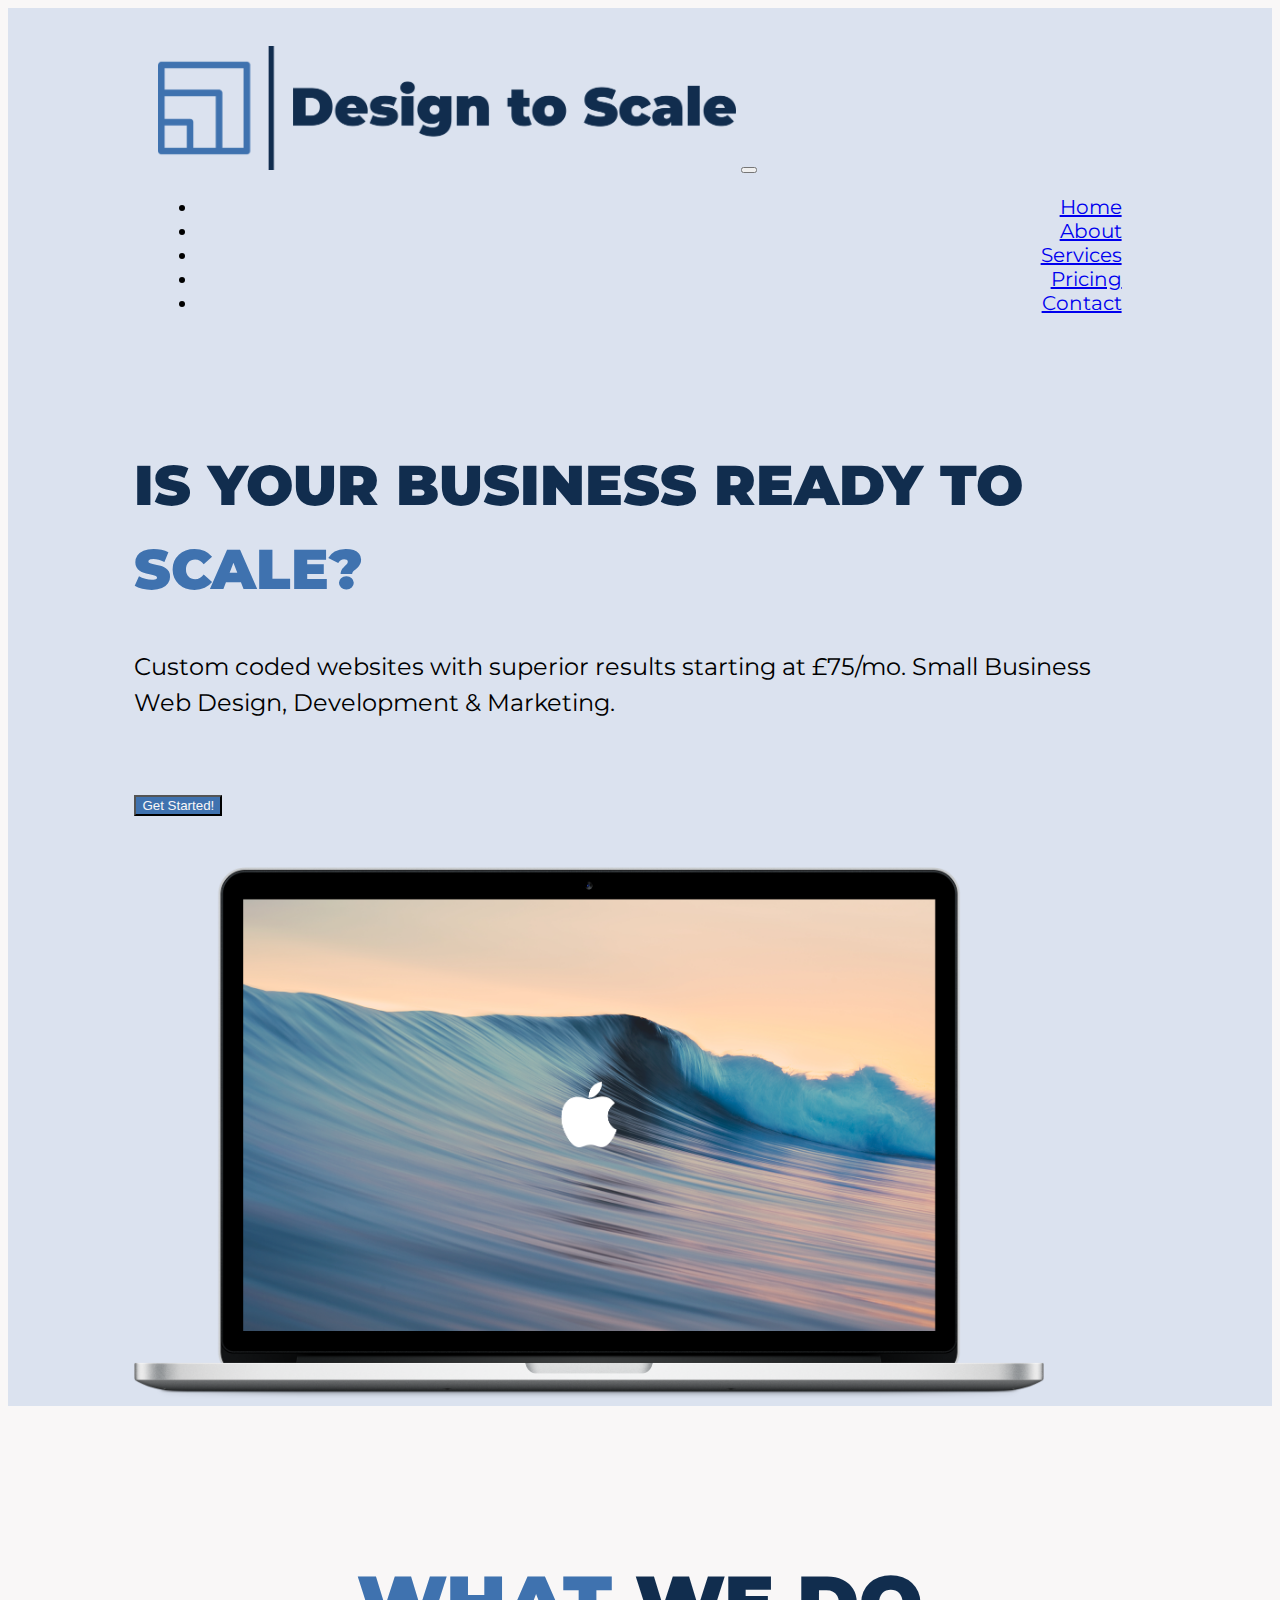
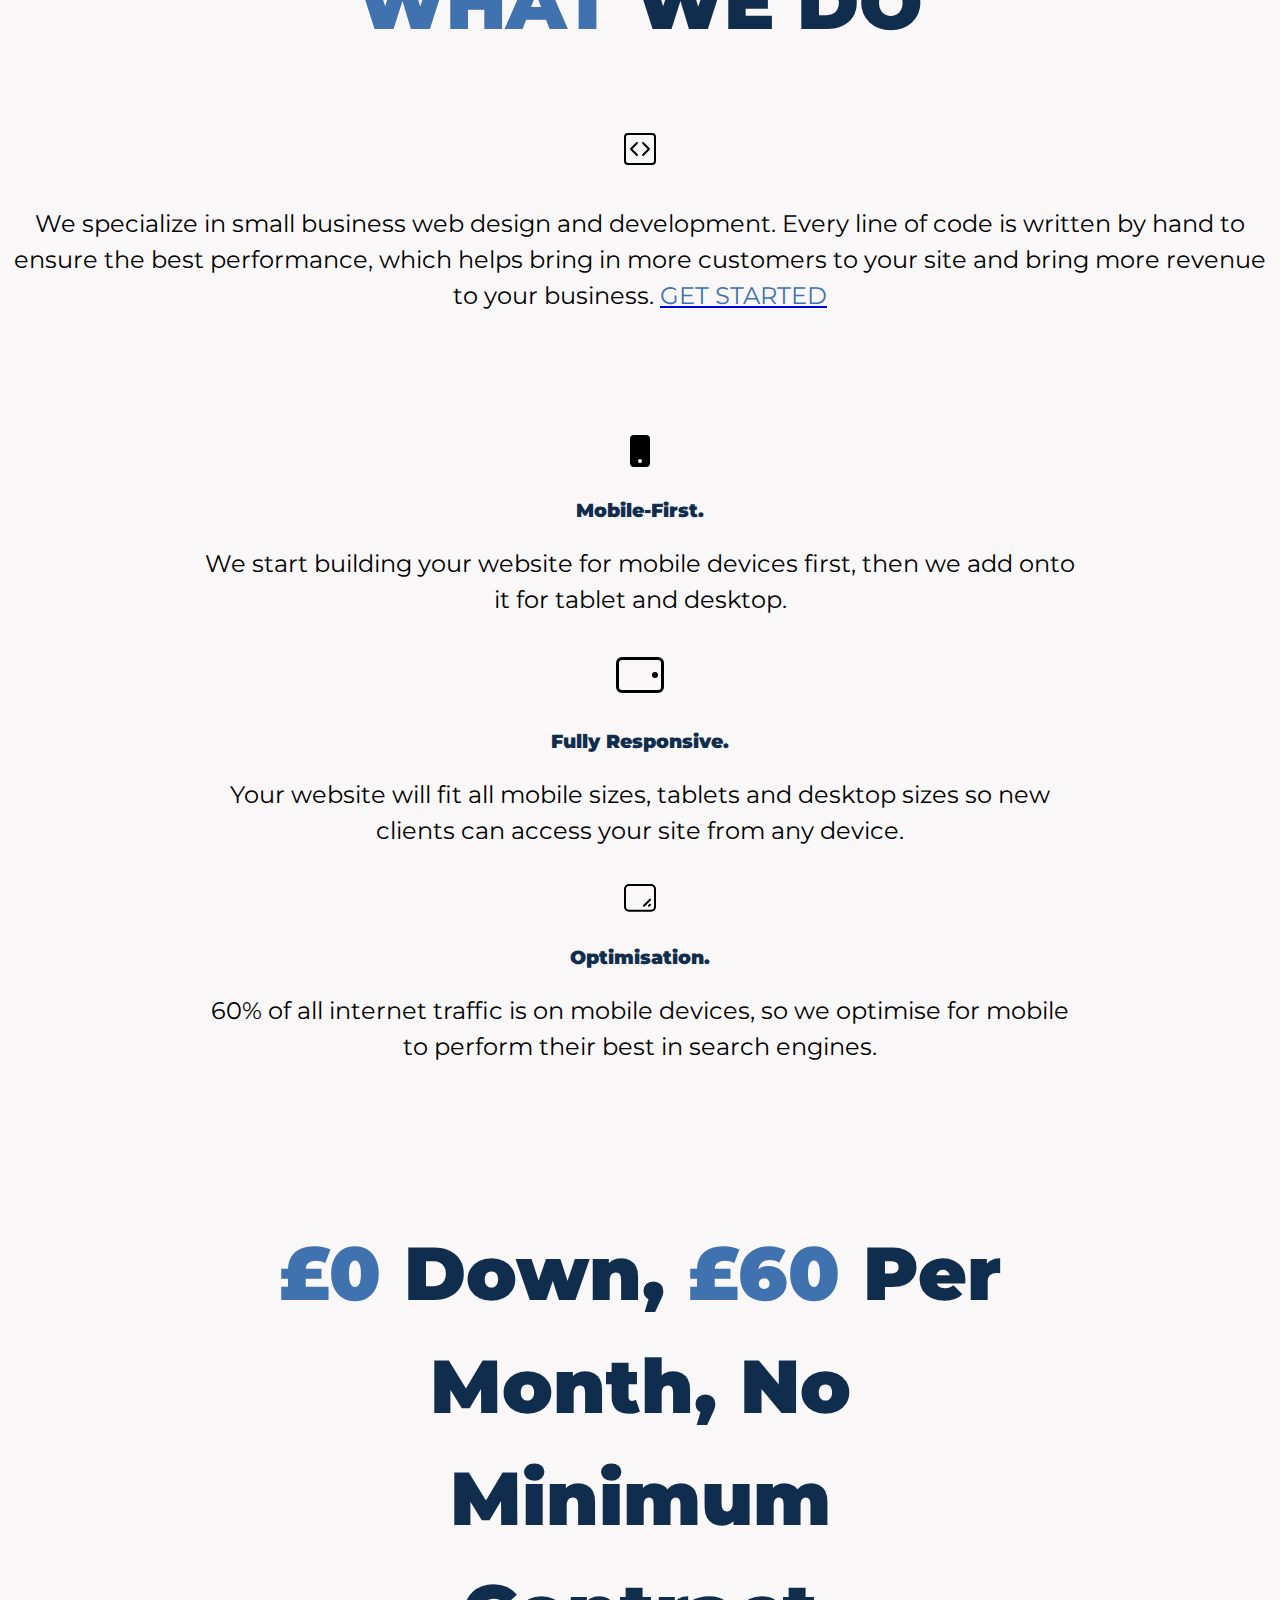
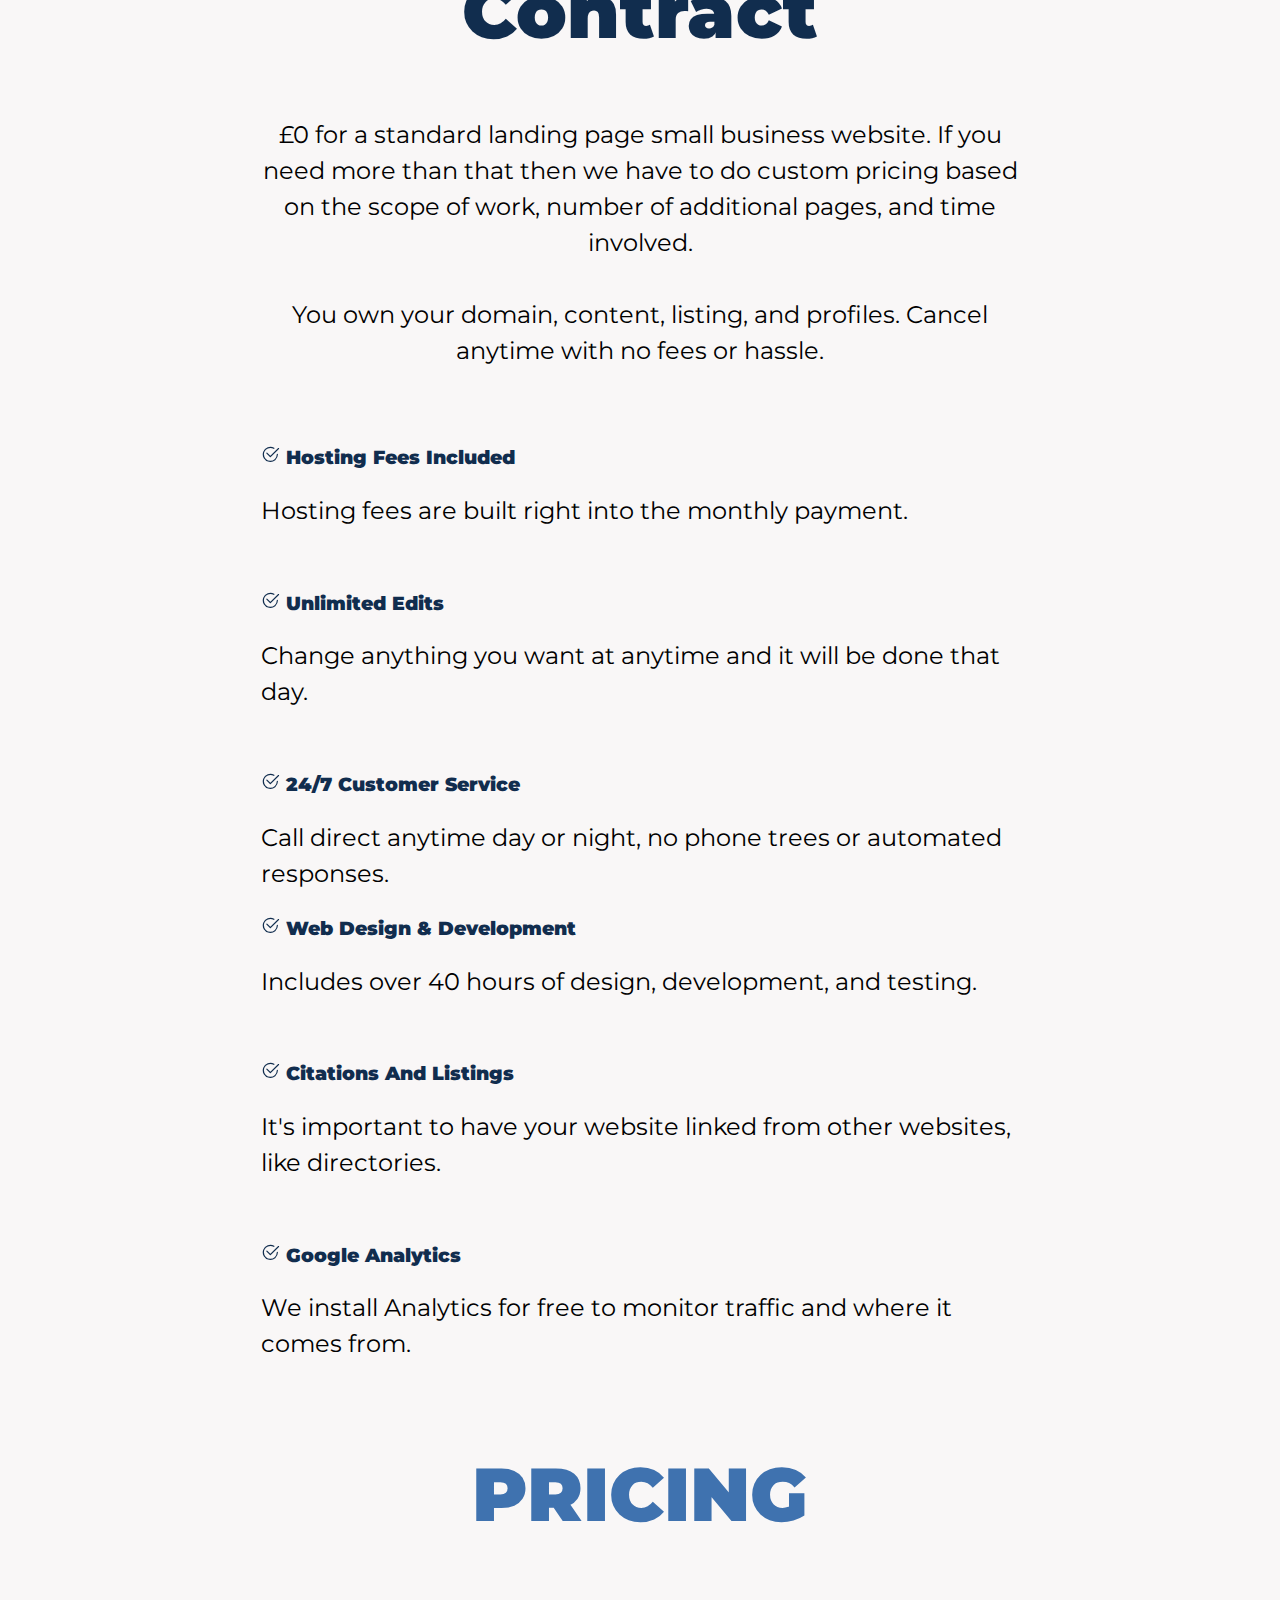
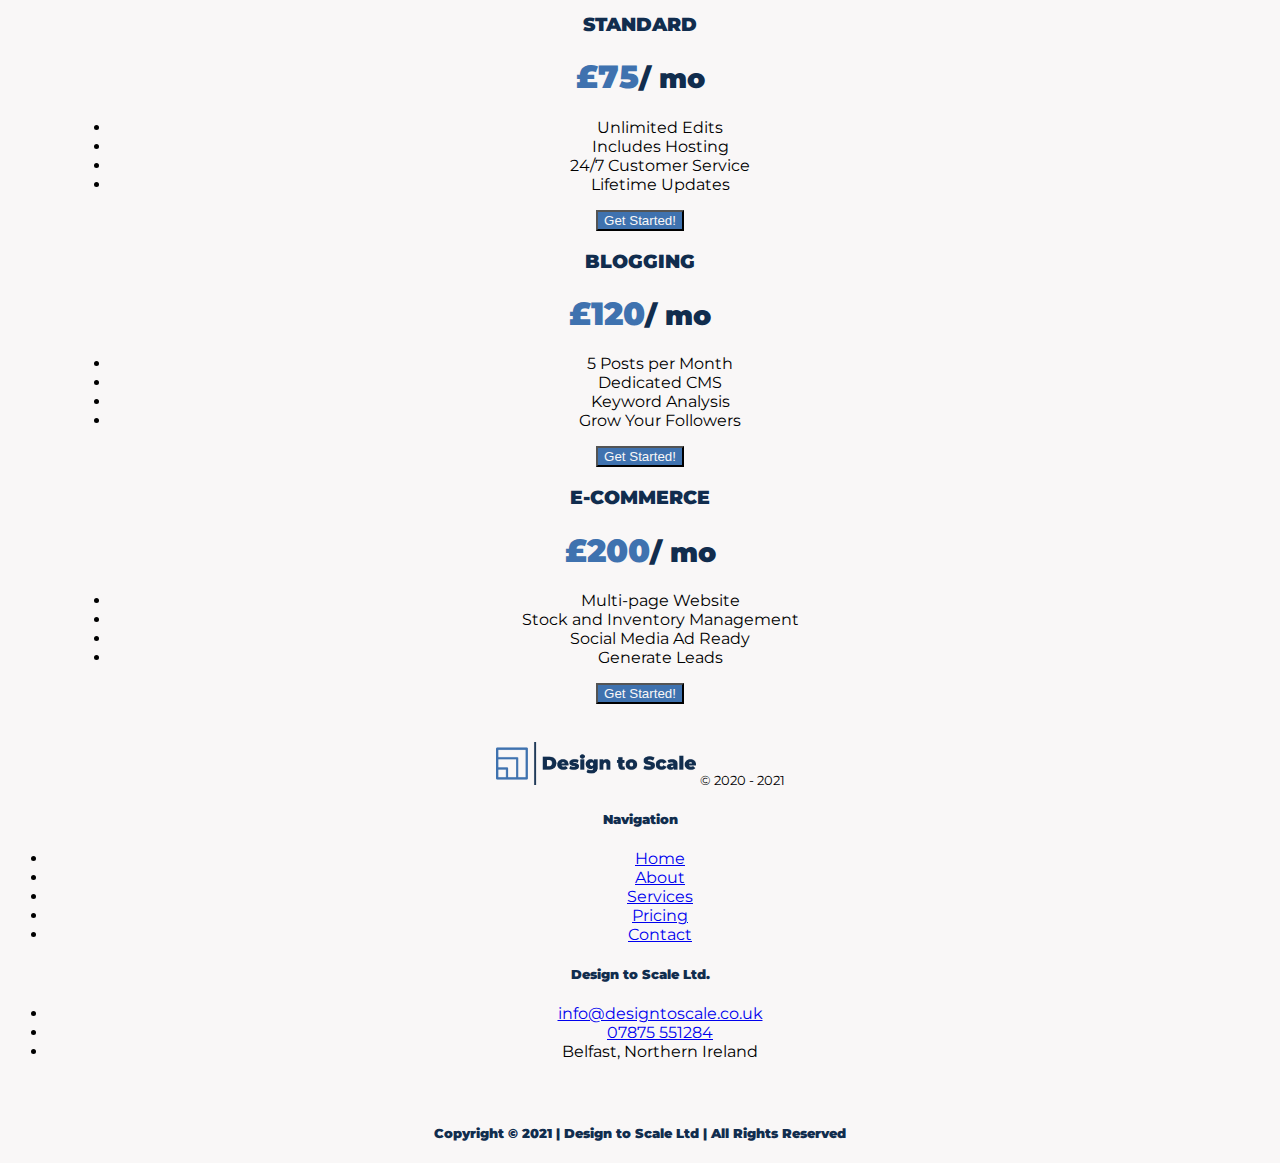
==== index.html @ c29824a9 "fix mobile responsiveness" ====
<!DOCTYPE html>
<html lang="en" dir="ltr">

<head>

  <!-- Favicon -->

  <link rel="icon" href="favicon.ico">

  <!-- Fonts -->

  <link href="https://fonts.googleapis.com/css2?family=Montserrat:wght@400;700;900&family=Ubuntu&display=swap" rel="stylesheet">

  <!-- CSS Styles -->

  <link rel="stylesheet" href="https://cdn.jsdelivr.net/npm/bootstrap@4.5.3/dist/css/bootstrap.min.css" integrity="sha384-TX8t27EcRE3e/ihU7zmQxVncDAy5uIKz4rEkgIXeMed4M0jlfIDPvg6uqKI2xXr2" crossorigin="anonymous">
  <link rel="stylesheet" href="css/styles.css">

  <!-- Font Awesome -->

  <link rel="stylesheet" href="fontawesome/all.css">


  <meta charset="utf-8">
  <title>Small Business Web Design & Development | Design to Scale</title>
</head>

<body>

  <!-- =============== -->
  <!-- Header Section -->
  <!-- =============== -->

  <header>

    <section class="header-section" id="title">



      <div class="container-fluid" id="wave">

        <!-- Nav Bar -->

        <nav class="navbar navbar-light  navbar-expand-lg" aria-label="Navbar">
          <a class="navbar-brand" href="#title"><img src="images/Original-on-Transparent1.png" alt="company logo" class="company-logo" width="50" height="auto" alt="" loading="lazy"></a>

          <button class="navbar-toggler ml-auto" type="button" data-toggle="collapse" data-target="#navbar-collapse" aria-controls="navbar-collapse" aria-expanded="false" aria-label="Toggle navigation">
            <span class="navbar-toggler-icon"></span>
          </button>

          <div class="collapse navbar-collapse" id="navbar-collapse">
            <ul class="navbar-nav ml-auto">
              <li class="nav-item active"><a class="nav-link" href="#title">Home<span class="sr-only">(current)</span></a></li>
              <li class="nav-item"><a class="nav-link" href="about.html">About</a></li>
              <li class="nav-item"><a class="nav-link" href="#what-we-do">Services</a></li>
              <li class="nav-item"><a class="nav-link" href="#pricing">Pricing</a></li>
              <li class="nav-item"><a class="nav-link" href="contact.html">Contact</a></li>
            </ul>
          </div>
        </nav>

  <!-- Title -->

        <div class="row title-heading">
          <div class="col-lg-6">
            <h1 class="big-heading">IS YOUR BUSINESS READY TO <span>SCALE?</span></h1>
            <p class="title-sub-heading">Custom coded websites with superior results starting at £75/mo. Small Business Web Design, Development & Marketing.</p>
            <button type="button" class="btn btn-outline-dark btn-lg title-button" onclick="location.href='contact.html'">Get Started!</button>
          </div>

          <div class="col-lg-6">
            <img class="mockup" src="images/macbook-mockup1.png" alt="mockup">
          </div>

        </div>
      </div>

      <img class="swoosh" id="title-img" src="images/40pc-swoosh.png" alt="swoosh">

    </section>
  </header>

  <!-- =============== -->
  <!-- What We Do -->
  <!-- =============== -->

  <section class="what-we-do" id="what-we-do">


    <div class="container">
      <h2 class="section-heading">
        <span>WHAT </span> WE DO
      </h2>
      <div aria-hidden="true" class="graphic-group">

        <svg width="2em" height="2em" viewBox="0 0 16 16" class="bi bi-code-square wwd-icon" fill="currentColor" xmlns="http://www.w3.org/2000/svg">
          <path fill-rule="evenodd" d="M14 1H2a1 1 0 0 0-1 1v12a1 1 0 0 0 1 1h12a1 1 0 0 0 1-1V2a1 1 0 0 0-1-1zM2 0a2 2 0 0 0-2 2v12a2 2 0 0 0 2 2h12a2 2 0 0 0 2-2V2a2 2 0 0 0-2-2H2z" />
          <path fill-rule="evenodd"
            d="M6.854 4.646a.5.5 0 0 1 0 .708L4.207 8l2.647 2.646a.5.5 0 0 1-.708.708l-3-3a.5.5 0 0 1 0-.708l3-3a.5.5 0 0 1 .708 0zm2.292 0a.5.5 0 0 0 0 .708L11.793 8l-2.647 2.646a.5.5 0 0 0 .708.708l3-3a.5.5 0 0 0 0-.708l-3-3a.5.5 0 0 0-.708 0z" />
        </svg>

      </div>
      <p>We specialize in small business web design and development. Every line of code is written by hand to ensure the best performance, which helps bring in more customers to your site and bring more revenue to your business.
        <a class="text-muted" href="contact.html"><span>GET STARTED</span></a>
      </p>
    </div>


    <div class="container-fluid">

      <div class="row">
        <div class="col-lg-4">
          <svg width="2em" height="2em" viewBox="0 0 16 16" class="bi bi-phone-fill wwd-icon" fill="currentColor" xmlns="http://www.w3.org/2000/svg">
            <path fill-rule="evenodd" d="M3 2a2 2 0 0 1 2-2h6a2 2 0 0 1 2 2v12a2 2 0 0 1-2 2H5a2 2 0 0 1-2-2V2zm6 11a1 1 0 1 1-2 0 1 1 0 0 1 2 0z" />
          </svg>
          <h3 class="feature-title">Mobile-First.</h3>
          <p class="features">We start building your website for mobile devices first, then we add onto it for tablet and desktop.</p>
        </div>
        <div class="col-lg-4">
          <svg width="3em" height="3em" viewBox="0 0 16 16" class="bi bi-tablet-landscape wwd-icon" fill="currentColor" xmlns="http://www.w3.org/2000/svg">
            <path fill-rule="evenodd" d="M1 4v8a1 1 0 0 0 1 1h12a1 1 0 0 0 1-1V4a1 1 0 0 0-1-1H2a1 1 0 0 0-1 1zm-1 8a2 2 0 0 0 2 2h12a2 2 0 0 0 2-2V4a2 2 0 0 0-2-2H2a2 2 0 0 0-2 2v8z" />
            <path fill-rule="evenodd" d="M14 8a1 1 0 1 0-2 0 1 1 0 0 0 2 0z" />
          </svg>
          <h3 class="feature-title">Fully Responsive.</h3>
          <p class="features">Your website will fit all mobile sizes, tablets and desktop sizes so new clients can access your site from any device.</p>
        </div>
        <div class="col-lg-4">
          <svg width="2em" height="2em" viewBox="0 0 16 16" class="bi bi-textarea-resize wwd-icon" fill="currentColor" xmlns="http://www.w3.org/2000/svg">
            <path fill-rule="evenodd"
              d="M0 3.5A2.5 2.5 0 0 1 2.5 1h11A2.5 2.5 0 0 1 16 3.5v8.854a2.5 2.5 0 0 1-2.5 2.5h-11a2.5 2.5 0 0 1-2.5-2.5V3.5zM2.5 2A1.5 1.5 0 0 0 1 3.5v8.854a1.5 1.5 0 0 0 1.5 1.5h11a1.5 1.5 0 0 0 1.5-1.5V3.5A1.5 1.5 0 0 0 13.5 2h-11zm10.854 6.5a.5.5 0 0 1 0 .707l-3 3a.5.5 0 1 1-.708-.707l3-3a.5.5 0 0 1 .708 0zm0 2.5a.5.5 0 0 1 0 .707l-.5.5a.5.5 0 0 1-.708-.707l.5-.5a.5.5 0 0 1 .708 0z" />
          </svg>
          <h3 class="feature-title">Optimisation.</h3>
          <p class="features">60% of all internet traffic is on mobile devices, so we optimise for mobile to perform their best in search engines.</p>
        </div>
      </div>

    </div>
  </section>

  <!-- =============== -->
  <!-- Services -->
  <!-- =============== -->

  <section class="services" id="services">

    <h1 class="section-heading"><span>£0</span> Down, <span>£60</span> Per Month, No Minimum Contract</h1>
    <p class="title-sub-heading">£0 for a standard landing page small business website. If you need more than that then we have to do custom pricing based on the scope of work, number of additional pages, and time involved. <br><br> You own your domain,
      content, listing, and profiles. Cancel anytime with no fees or hassle. </p>


    <div class="row services-table">
      <div class="col-lg-6">
        <div class="list-group">
          <div class="list-item">
            <!--SVG-->
            <div class="list-item-content">
              <h3>
                <svg width="1em" height="1em" viewBox="0 0 16 16" class="bi bi-check2-circle" fill="currentColor" xmlns="http://www.w3.org/2000/svg">
                  <path fill-rule="evenodd" d="M15.354 2.646a.5.5 0 0 1 0 .708l-7 7a.5.5 0 0 1-.708 0l-3-3a.5.5 0 1 1 .708-.708L8 9.293l6.646-6.647a.5.5 0 0 1 .708 0z" />
                  <path fill-rule="evenodd" d="M8 2.5A5.5 5.5 0 1 0 13.5 8a.5.5 0 0 1 1 0 6.5 6.5 0 1 1-3.25-5.63.5.5 0 1 1-.5.865A5.472 5.472 0 0 0 8 2.5z" />
                </svg> Hosting Fees Included
              </h3>
              <p>Hosting fees are built right into the monthly payment.</p>
            </div>
          </div>
          <div class="list-item">
            <br />
            <!--SVG-->
            <div class="list-item-content">
              <h3>
                <svg width="1em" height="1em" viewBox="0 0 16 16" class="bi bi-check2-circle" fill="currentColor" xmlns="http://www.w3.org/2000/svg">
                  <path fill-rule="evenodd" d="M15.354 2.646a.5.5 0 0 1 0 .708l-7 7a.5.5 0 0 1-.708 0l-3-3a.5.5 0 1 1 .708-.708L8 9.293l6.646-6.647a.5.5 0 0 1 .708 0z" />
                  <path fill-rule="evenodd" d="M8 2.5A5.5 5.5 0 1 0 13.5 8a.5.5 0 0 1 1 0 6.5 6.5 0 1 1-3.25-5.63.5.5 0 1 1-.5.865A5.472 5.472 0 0 0 8 2.5z" />
                </svg> Unlimited Edits
              </h3>
              <p>Change anything you want at anytime and it will be done that day.</p>
            </div>
          </div>
          <div class="list-item">
            <br />
            <!--SVG-->
            <div class="list-item-content">
              <h3>
                <svg width="1em" height="1em" viewBox="0 0 16 16" class="bi bi-check2-circle" fill="currentColor" xmlns="http://www.w3.org/2000/svg">
                  <path fill-rule="evenodd" d="M15.354 2.646a.5.5 0 0 1 0 .708l-7 7a.5.5 0 0 1-.708 0l-3-3a.5.5 0 1 1 .708-.708L8 9.293l6.646-6.647a.5.5 0 0 1 .708 0z" />
                  <path fill-rule="evenodd" d="M8 2.5A5.5 5.5 0 1 0 13.5 8a.5.5 0 0 1 1 0 6.5 6.5 0 1 1-3.25-5.63.5.5 0 1 1-.5.865A5.472 5.472 0 0 0 8 2.5z" />
                </svg> 24/7 Customer Service
              </h3>
              <p>Call direct anytime day or night, no phone trees or automated responses.</p>
            </div>
          </div>

        </div>
      </div>

      <div class="col-lg-6">
        <div class="list-group">

          <div class="list-item">
            <!--SVG-->
            <div class="list-item-content">
              <h3>
                <svg width="1em" height="1em" viewBox="0 0 16 16" class="bi bi-check2-circle" fill="currentColor" xmlns="http://www.w3.org/2000/svg">
                  <path fill-rule="evenodd" d="M15.354 2.646a.5.5 0 0 1 0 .708l-7 7a.5.5 0 0 1-.708 0l-3-3a.5.5 0 1 1 .708-.708L8 9.293l6.646-6.647a.5.5 0 0 1 .708 0z" />
                  <path fill-rule="evenodd" d="M8 2.5A5.5 5.5 0 1 0 13.5 8a.5.5 0 0 1 1 0 6.5 6.5 0 1 1-3.25-5.63.5.5 0 1 1-.5.865A5.472 5.472 0 0 0 8 2.5z" />
                </svg> Web Design & Development
              </h3>
              <p>Includes over 40 hours of design, development, and testing.</p>
            </div>
          </div>
          <div class="list-item">
            <br />
            <!--SVG-->
            <div class="list-item-content">
              <h3>
                <svg width="1em" height="1em" viewBox="0 0 16 16" class="bi bi-check2-circle" fill="currentColor" xmlns="http://www.w3.org/2000/svg">
                  <path fill-rule="evenodd" d="M15.354 2.646a.5.5 0 0 1 0 .708l-7 7a.5.5 0 0 1-.708 0l-3-3a.5.5 0 1 1 .708-.708L8 9.293l6.646-6.647a.5.5 0 0 1 .708 0z" />
                  <path fill-rule="evenodd" d="M8 2.5A5.5 5.5 0 1 0 13.5 8a.5.5 0 0 1 1 0 6.5 6.5 0 1 1-3.25-5.63.5.5 0 1 1-.5.865A5.472 5.472 0 0 0 8 2.5z" />
                </svg> Citations And Listings
              </h3>
              <p>It's important to have your website linked from other websites, like directories.</p>
            </div>
          </div>
          <div class="list-item">
            <br />
            <!--SVG-->
            <div class="list-item-content">
              <h3>
                <svg width="1em" height="1em" viewBox="0 0 16 16" class="bi bi-check2-circle" fill="currentColor" xmlns="http://www.w3.org/2000/svg">
                  <path fill-rule="evenodd" d="M15.354 2.646a.5.5 0 0 1 0 .708l-7 7a.5.5 0 0 1-.708 0l-3-3a.5.5 0 1 1 .708-.708L8 9.293l6.646-6.647a.5.5 0 0 1 .708 0z" />
                  <path fill-rule="evenodd" d="M8 2.5A5.5 5.5 0 1 0 13.5 8a.5.5 0 0 1 1 0 6.5 6.5 0 1 1-3.25-5.63.5.5 0 1 1-.5.865A5.472 5.472 0 0 0 8 2.5z" />
                </svg> Google Analytics
              </h3>
              <p>We install Analytics for free to monitor traffic and where it comes from.</p>
            </div>
          </div>
        </div>
      </div>

    </div>
  </section>

  <!-- =============== -->
  <!-- Pricing -->
  <!-- =============== -->

  <section class="pricing" id="pricing">


    <div class="pricing-header px-3 py-3 pt-md-5 pb-md-4 mx-auto text-center">
      <h2 class="section-heading"><span>PRICING</span></h2>
    </div>

    <div class="row">
      <div class="pricing-column col-lg-4 col-md-6">
        <div class="card">
          <div class="card-header">
            <h3>STANDARD</h3>
          </div>
          <div class="card-body">
            <h1 class="card-title pricing-card-title"><span>£75</span><small class="text-muted">/ mo</small></h1>
            <ul class="list-unstyled mt-3 mb-4">
              <li>Unlimited Edits</li>
              <li>Includes Hosting</li>
              <li>24/7 Customer Service</li>
              <li>Lifetime Updates</li>
            </ul>
            <button type="button" class="btn btn-lg btn-block btn-outline-dark" onclick="location.href='contact.html'">Get Started!</button>
          </div>
        </div>
      </div>


      <div class="pricing-column col-lg-4 col-md-6">
        <div class="card">
          <div class="card-header">
            <h3>BLOGGING</h3>
          </div>
          <div class="card-body">
            <h1 class="card-title pricing-card-title"><span>£120</span><small class="text-muted">/ mo</small></h1>
            <ul class="list-unstyled mt-3 mb-4">
              <li>5 Posts per Month</li>
              <li>Dedicated CMS</li>
              <li>Keyword Analysis</li>
              <li>Grow Your Followers</li>
            </ul>
            <button type="button" class="btn btn-lg btn-block btn-outline-dark" onclick="location.href='contact.html'">Get Started!</button>
          </div>
        </div>
      </div>

      <div class="pricing-column col-lg-4">
        <div class="card">
          <div class="card-header">
            <h3>E-COMMERCE</h3>
          </div>
          <div class="card-body">
            <h1 class="card-title pricing-card-title"><span>£200</span><small class="text-muted">/ mo</small></h1>
            <ul class="list-unstyled mt-3 mb-4">
              <li>Multi-page Website</li>
              <li>Stock and Inventory Management</li>
              <li>Social Media Ad Ready</li>
              <li>Generate Leads</li>
            </ul>
            <button type="button" class="btn btn-lg btn-block btn-outline-dark" onclick="location.href='contact.html'">Get Started!</button>
          </div>
        </div>
      </div>
    </div>

  </section>

  <!-- =============== -->
  <!-- Footer -->
  <!-- =============== -->

  <div class="container" id="footer">

    <footer class="pt-4 my-md-5 pt-md-5 border-top" id="footertext">
      <div class="row footer-section justify-content-between">

        <div class="col-lg-3">
          <img class="mb-2" src="images/Original-on-Transparent1.png" href="#title" alt="" width="200" height="auto">
          <small class="d-block mb-3 text-muted">&copy; 2020 - 2021</small>
        </div>
        <div class="col-lg-3">
          <h5>Navigation</h5>
          <ul class="list-unstyled text-small">
            <li><a class="text-muted" href="index.html#title">Home</a></li>
            <li><a class="text-muted" href="about.html">About</a></li>
            <li><a class="text-muted" href="index.html#services">Services</a></li>
            <li><a class="text-muted" href="index.html#pricing">Pricing</a></li>
            <li><a class="text-muted" href="contact.html">Contact</a></li>
          </ul>
        </div>
        <div class="col-lg-3">
          <h5>Design to Scale Ltd.</h5>
          <ul class="list-unstyled text-small">
            <li><a class="text-muted" href="mailto:info@designtoscale.co.uk">info@designtoscale.co.uk</a></li>
            <li><a class="text-muted" href="tel:+447875551284">07875 551284</a></li>
              <li class="text-muted">Belfast, Northern Ireland </li>
          </ul>
        </div>
      </div>

      <div class="branding">
        <h5>Copyright &copy; 2021 | Design to Scale Ltd | All Rights Reserved</h5>
      </div>

    </footer>

  </div>

  <script src="https://code.jquery.com/jquery-3.5.1.slim.min.js" integrity="sha384-DfXdz2htPH0lsSSs5nCTpuj/zy4C+OGpamoFVy38MVBnE+IbbVYUew+OrCXaRkfj" crossorigin="anonymous"></script>
<script src="https://cdn.jsdelivr.net/npm/bootstrap@4.5.3/dist/js/bootstrap.bundle.min.js" integrity="sha384-ho+j7jyWK8fNQe+A12Hb8AhRq26LrZ/JpcUGGOn+Y7RsweNrtN/tE3MoK7ZeZDyx" crossorigin="anonymous"></script>


</body>

</html>
---- css/styles.css ----
.company-logo {
  width: 60%;
}

#title .container-fluid {
  padding: 3% 10% 0%;
  text-align: left;
  z-index: 1;
}

#title {
  background-color: #DBE2EF;
}


.title-heading {
  padding: 7% 0% 0%;
  position: absolute;
  z-index: 1;
}

.nav-item{
   text-align: right;
}

.navbar-brand {
  font-family: 'Montserrat', sans-serif;
  font-weight: 900;
  font-size: 20px;
  max-width: 600px;
}

.navbar {
  padding-left: 1.5rem;
  padding-right: 1.5rem;
  font-size: 20px;

}


#footertext {
  text-align: center;
  padding: 3% 0% 0%;
}

#what-we-do {
  position: relative;
  padding-top: 100px;
}

#pricing {
  padding: 0 5% 0;
}


span {
  color: #3f72af;
}

.swoosh {
  width: 100%;
  position: relative;
  z-index: 0;
  top: 100px;
}

h1, h2, h3, h4, h5, h6 {
  font-family: 'Montserrat', sans-serif;
  font-weight: 900;
  color: #112d4e;
  z-index: 1;
}

p {
  font-size: 1.5rem;
  line-height: 1.5;
}


body {
background-color: #F9F7F7;
  font-family: 'Montserrat', sans-serif;
  text-align: center;

}


.services-table {
  margin: 10% 0% 10%;
  text-align: left;
}

.services {
  margin: 0% 20% 0%;
}

/* Containers */

.container-fluid {
  padding: 7% 15%;
}

/* Headings */

.big-heading {
  font-family: 'Montserrat', sans-serif;
  font-size: 3.5rem;
  line-height: 1.5;
  padding-right: 5%;
}



.section-heading {
  font-size: 75px;
  line-height: 1.5;
  margin-top: 40px;
}

.mockup {
  width: 90%;
  position: relative;
  right: 0%;
}

.btn-outline-dark {
  background-color: #3f72af;
  color: #f9f7f7;
}

.btn-outline-dark:hover {
    background-color: #112D4E !important;
}

.wwd-icon {
  margin: 1%;
}

.title-button {
  margin: 5% 3% 5% 0;
  color: #f9f7f7;
}

.branding {
  text-align: center;
  width: 100%;
  padding-top: 2%;
}



@media (max-width: 1028px) {

  p {
    font-size: 40px;
  }

  h3 {
    font-size: 40px;
  }

  #title .container-fluid {
    text-align: left;
  }

  .title-heading {
    text-align: center;
  }

  .mockup {
    position: static;
    transform: rotate(0);
  }

  .company-logo {
    width: 80%;
  }

  #what-we-do {
    position: relative;
  }

  .title-heading {
    position: relative;

  }

  #title-img {
    display: none;
  }

  #footer {
    text-align: center;
    font-size: 30px;
  }

}

@media (max-width: 1350px) {

  #title .container-fluid {
    text-align: left;
  }

  .mockup {
    position: relative;
    transform: rotate(0);
  }

  .company-logo {
    width: 60%;
  }

  #what-we-do {
    position: relative;
  }

  .title-heading {
    position: relative;
  }

  #title-img {
    display: none;
  }



}
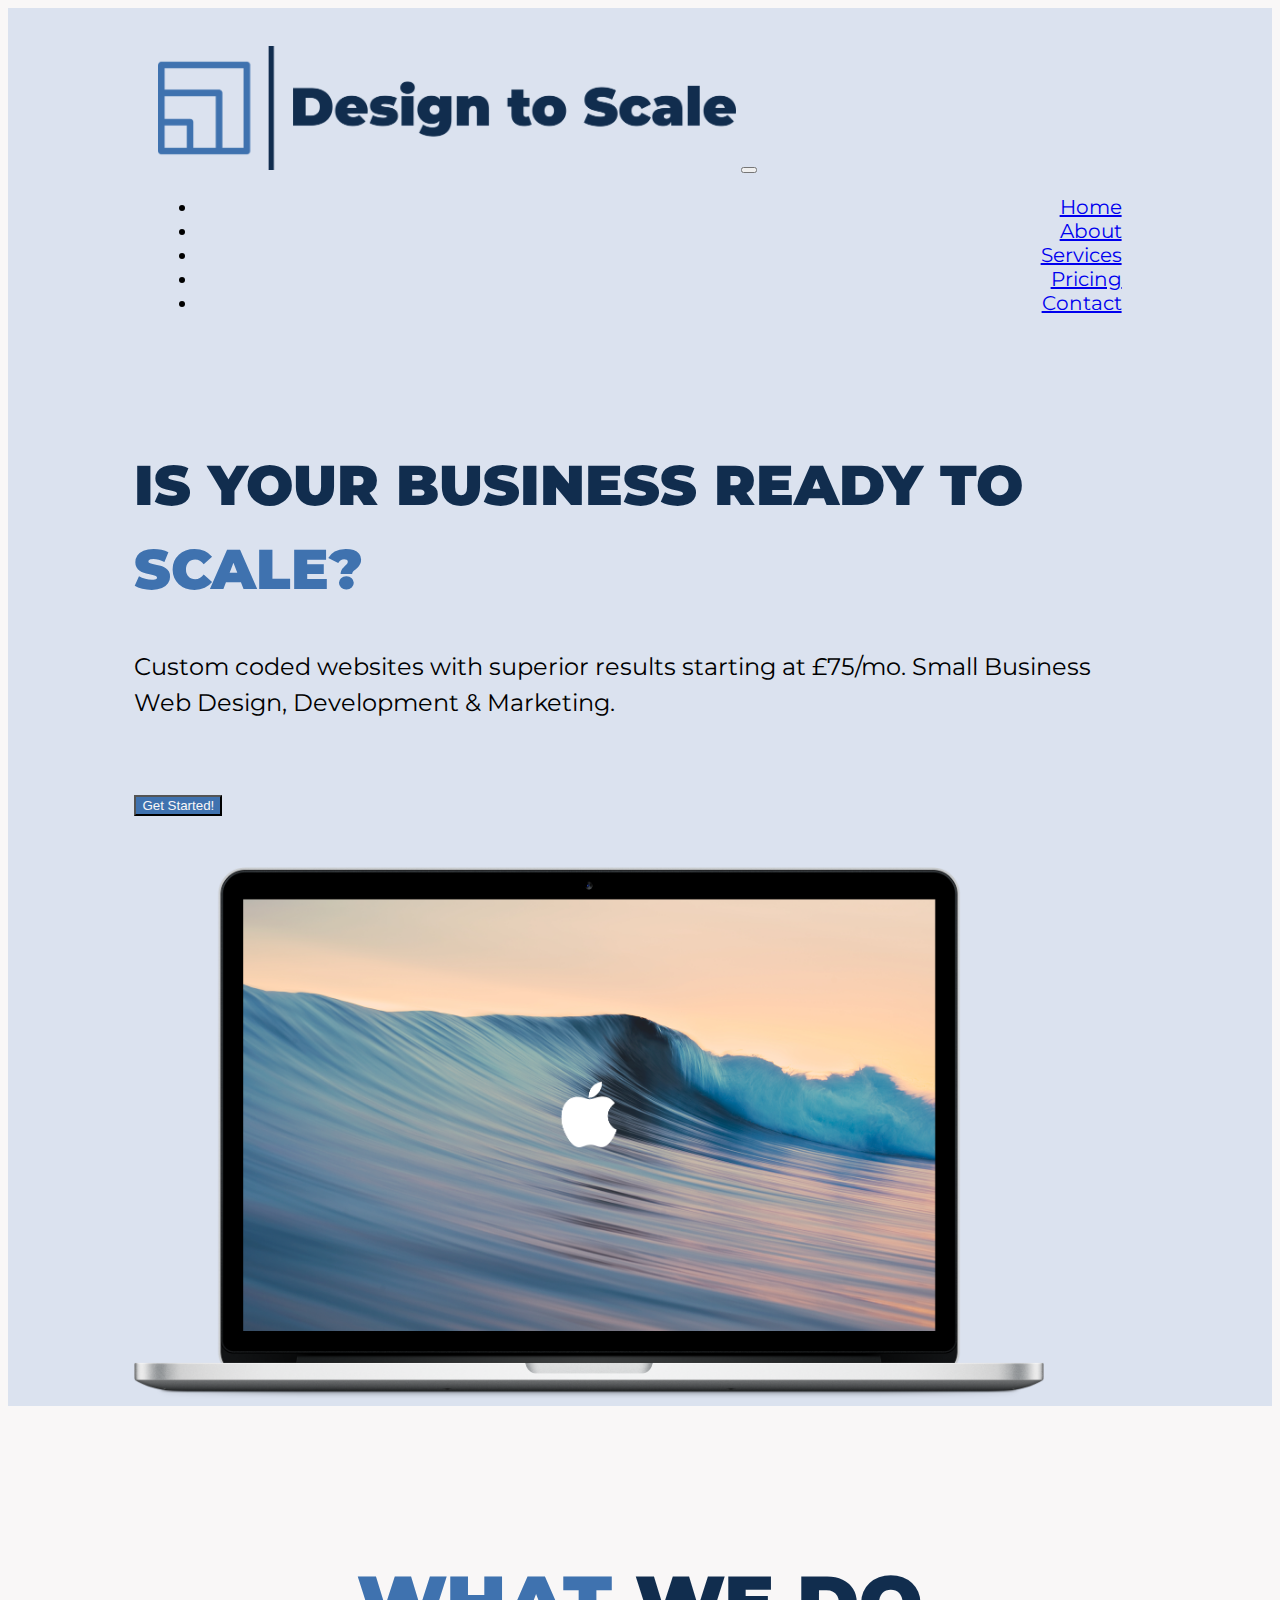
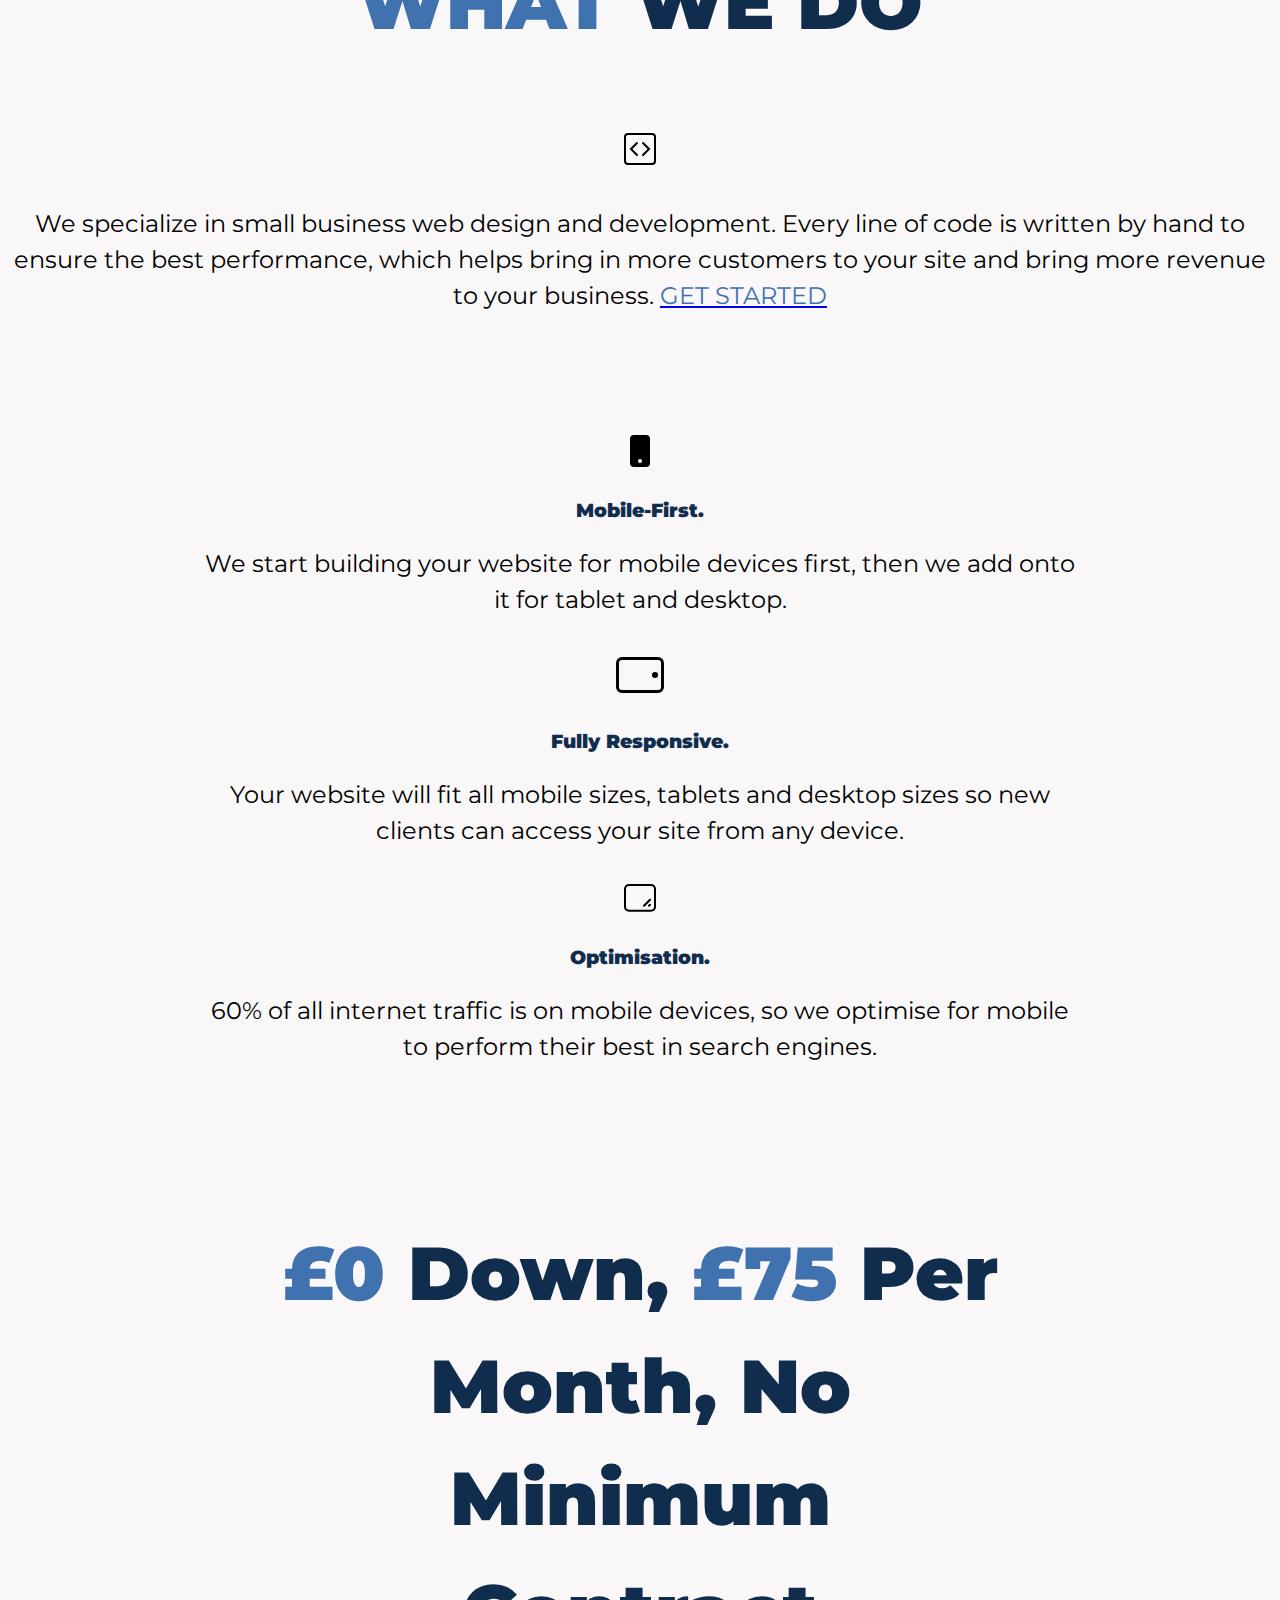
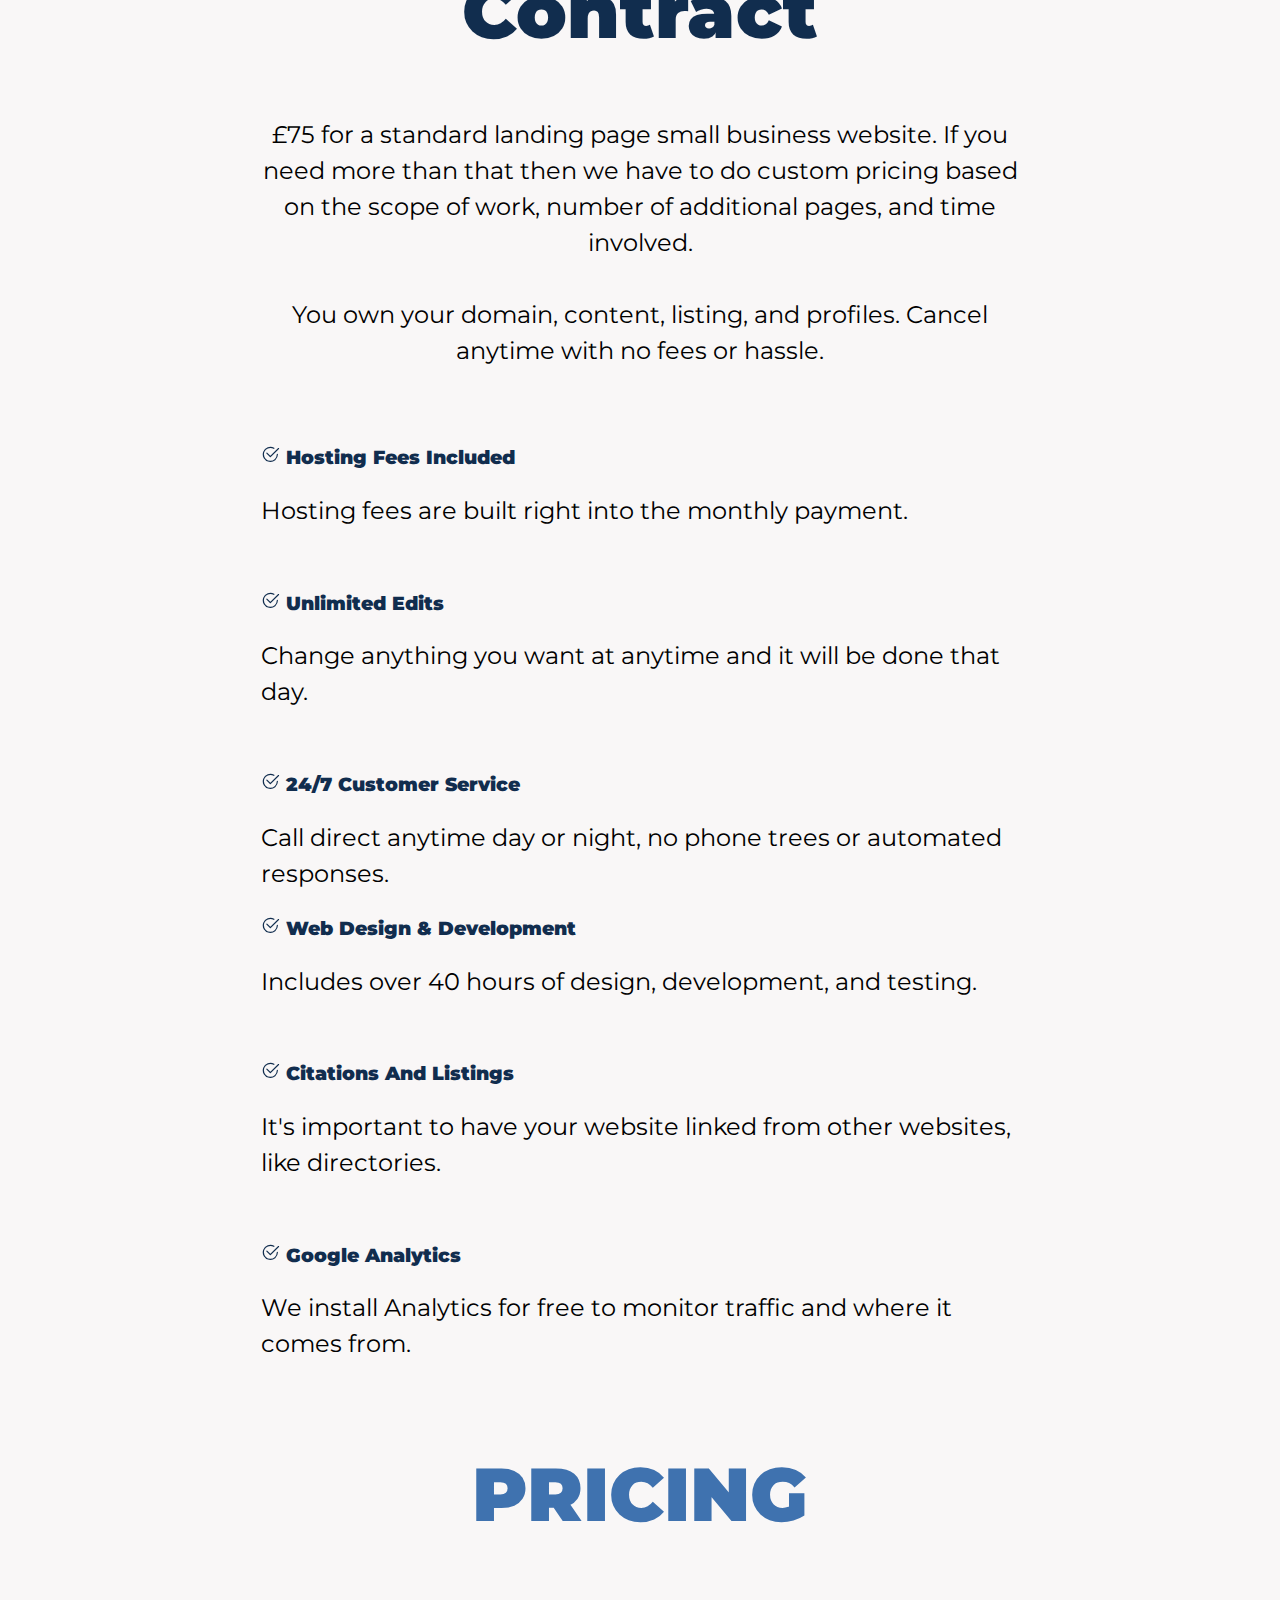
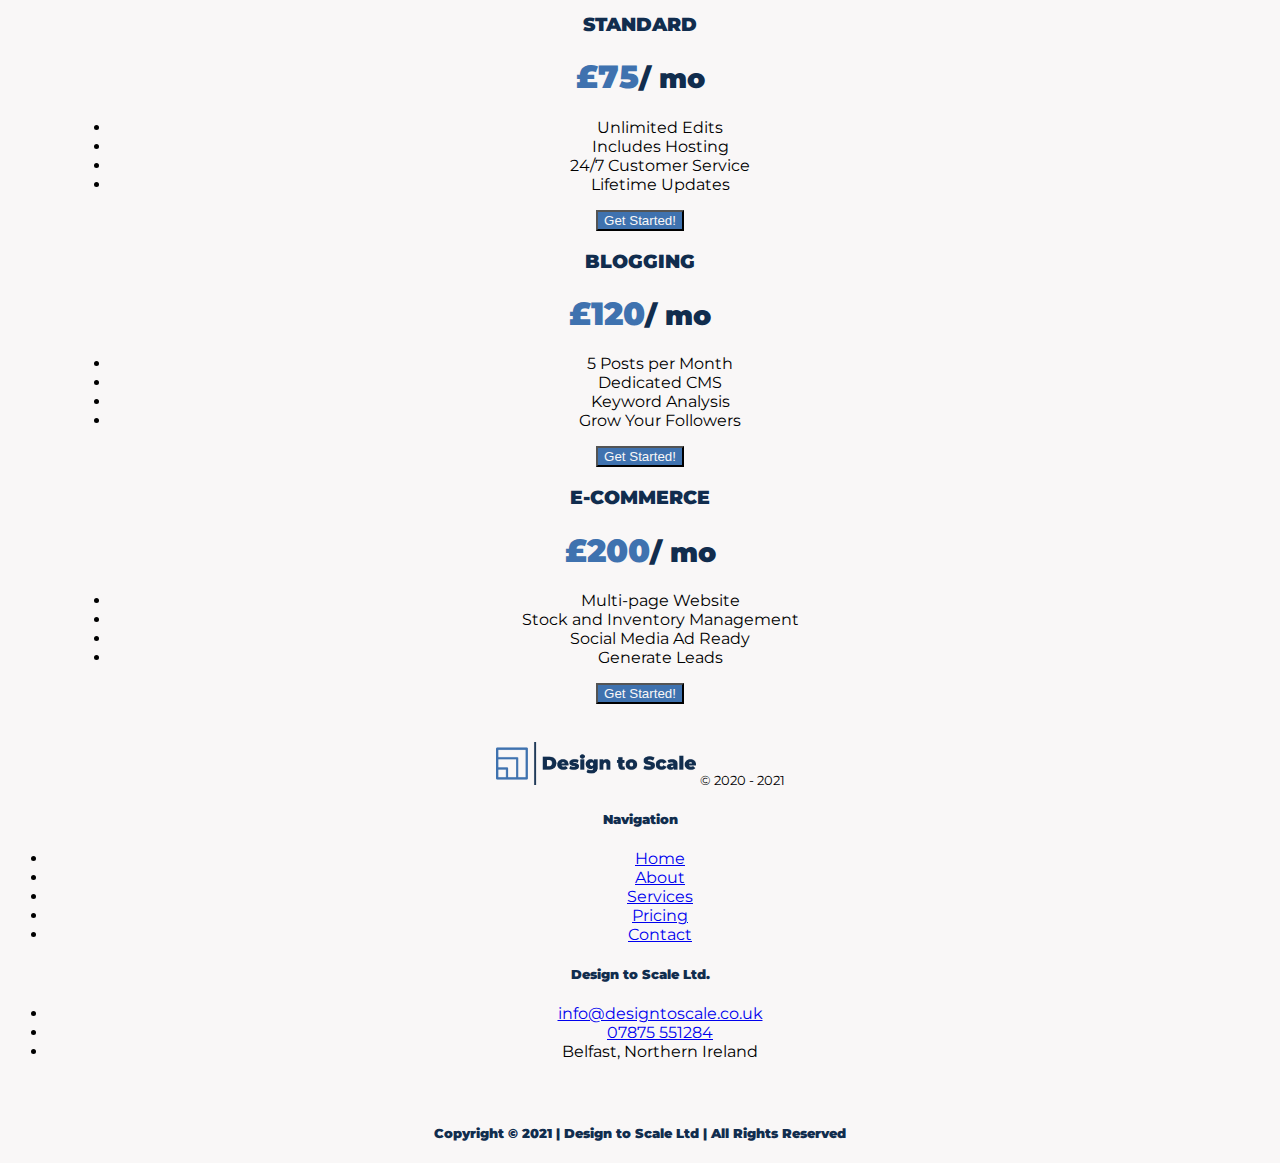
==== commit 6fe59952: "adjust pricing" ====
--- a/index.html
+++ b/index.html
@@ -143,8 +143,8 @@
 
   <section class="services" id="services">
 
-    <h1 class="section-heading"><span>£0</span> Down, <span>£60</span> Per Month, No Minimum Contract</h1>
-    <p class="title-sub-heading">£0 for a standard landing page small business website. If you need more than that then we have to do custom pricing based on the scope of work, number of additional pages, and time involved. <br><br> You own your domain,
+    <h1 class="section-heading"><span>£0</span> Down, <span>£75</span> Per Month, No Minimum Contract</h1>
+    <p class="title-sub-heading">£75 for a standard landing page small business website. If you need more than that then we have to do custom pricing based on the scope of work, number of additional pages, and time involved. <br><br> You own your domain,
       content, listing, and profiles. Cancel anytime with no fees or hassle. </p>
 
 
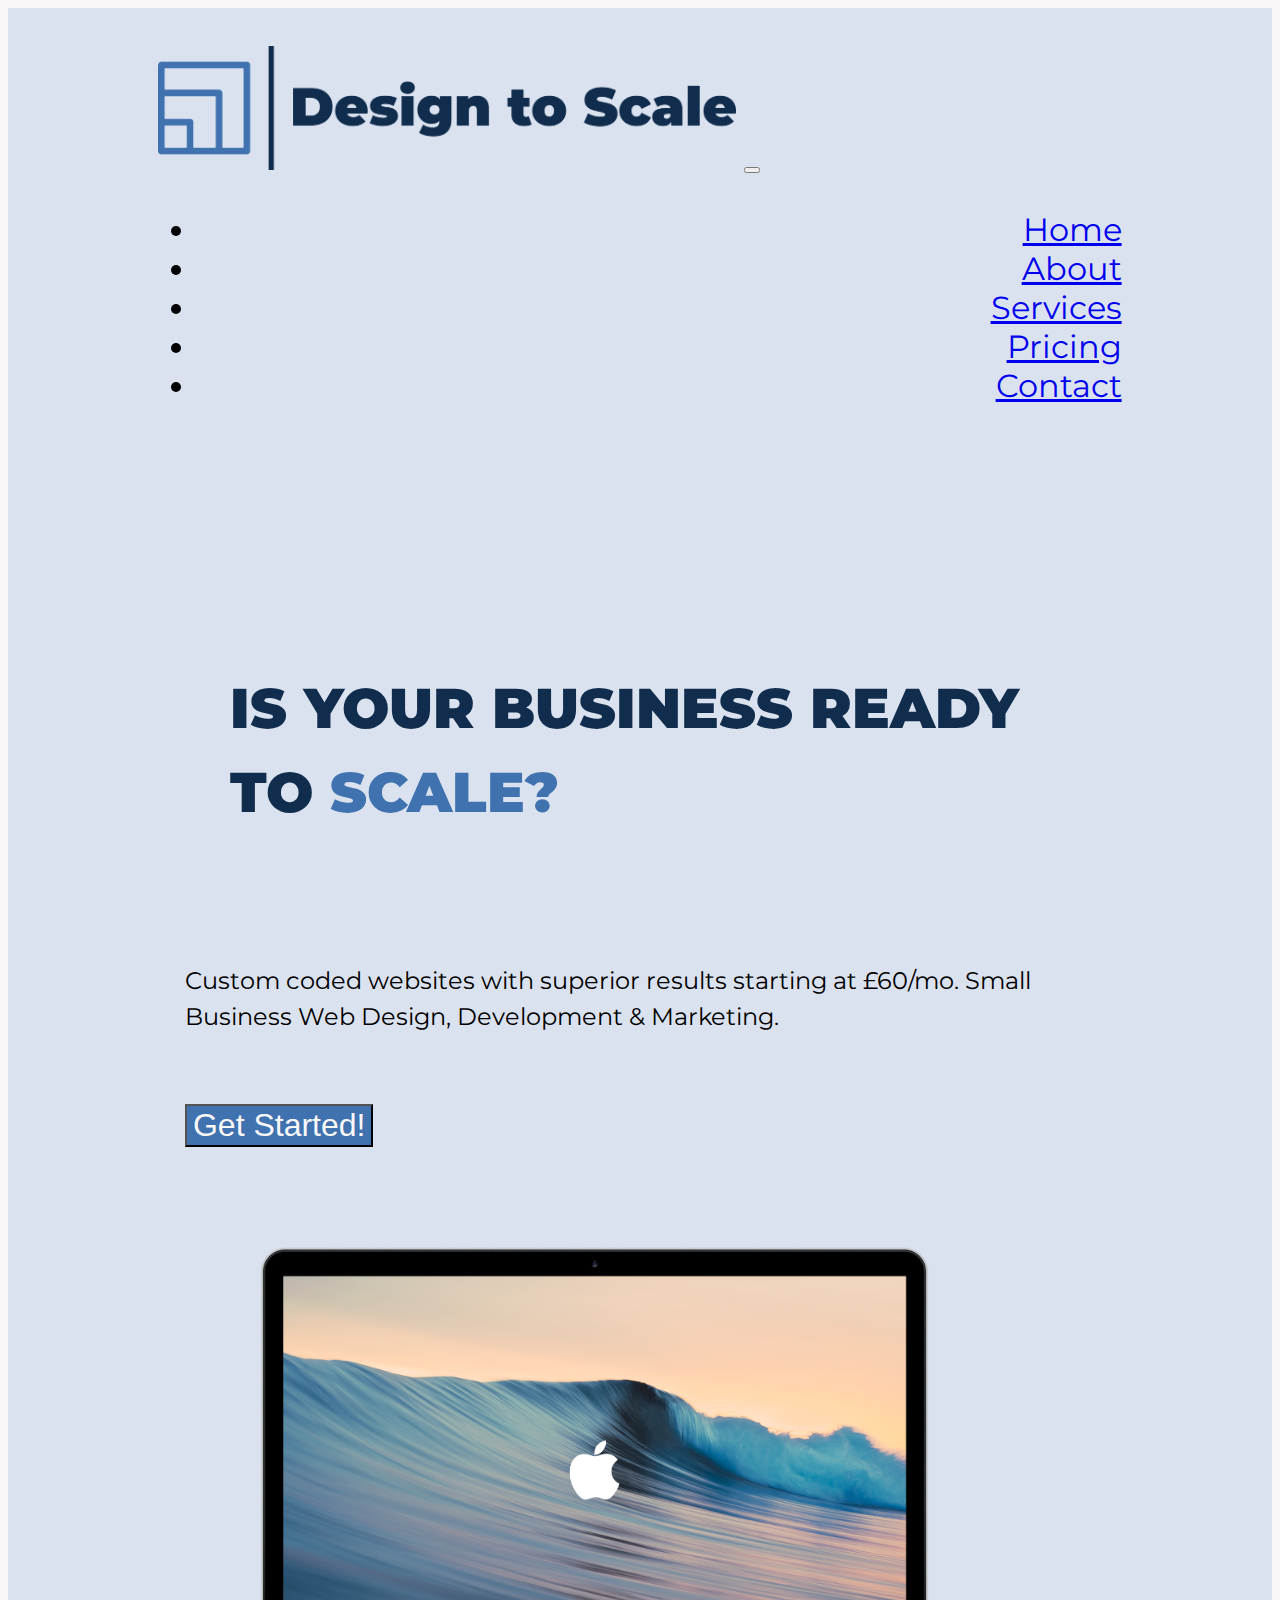
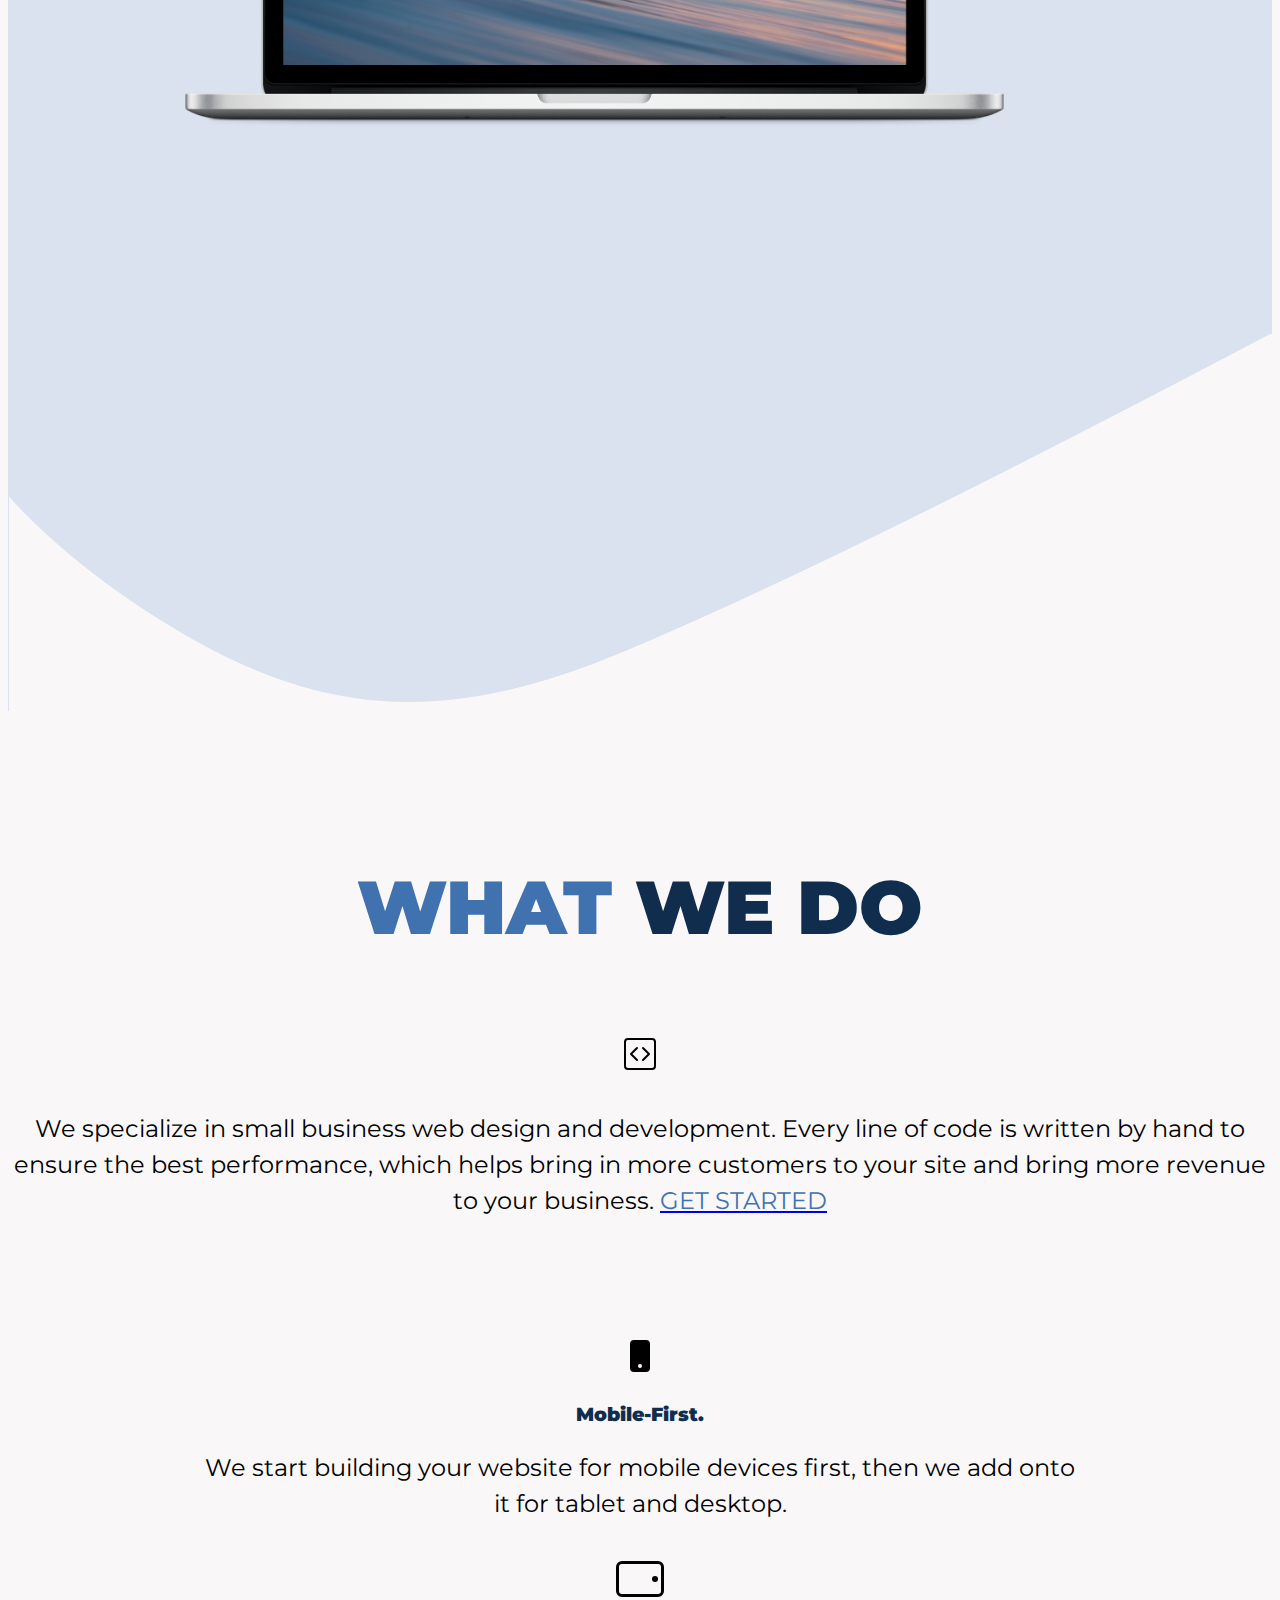
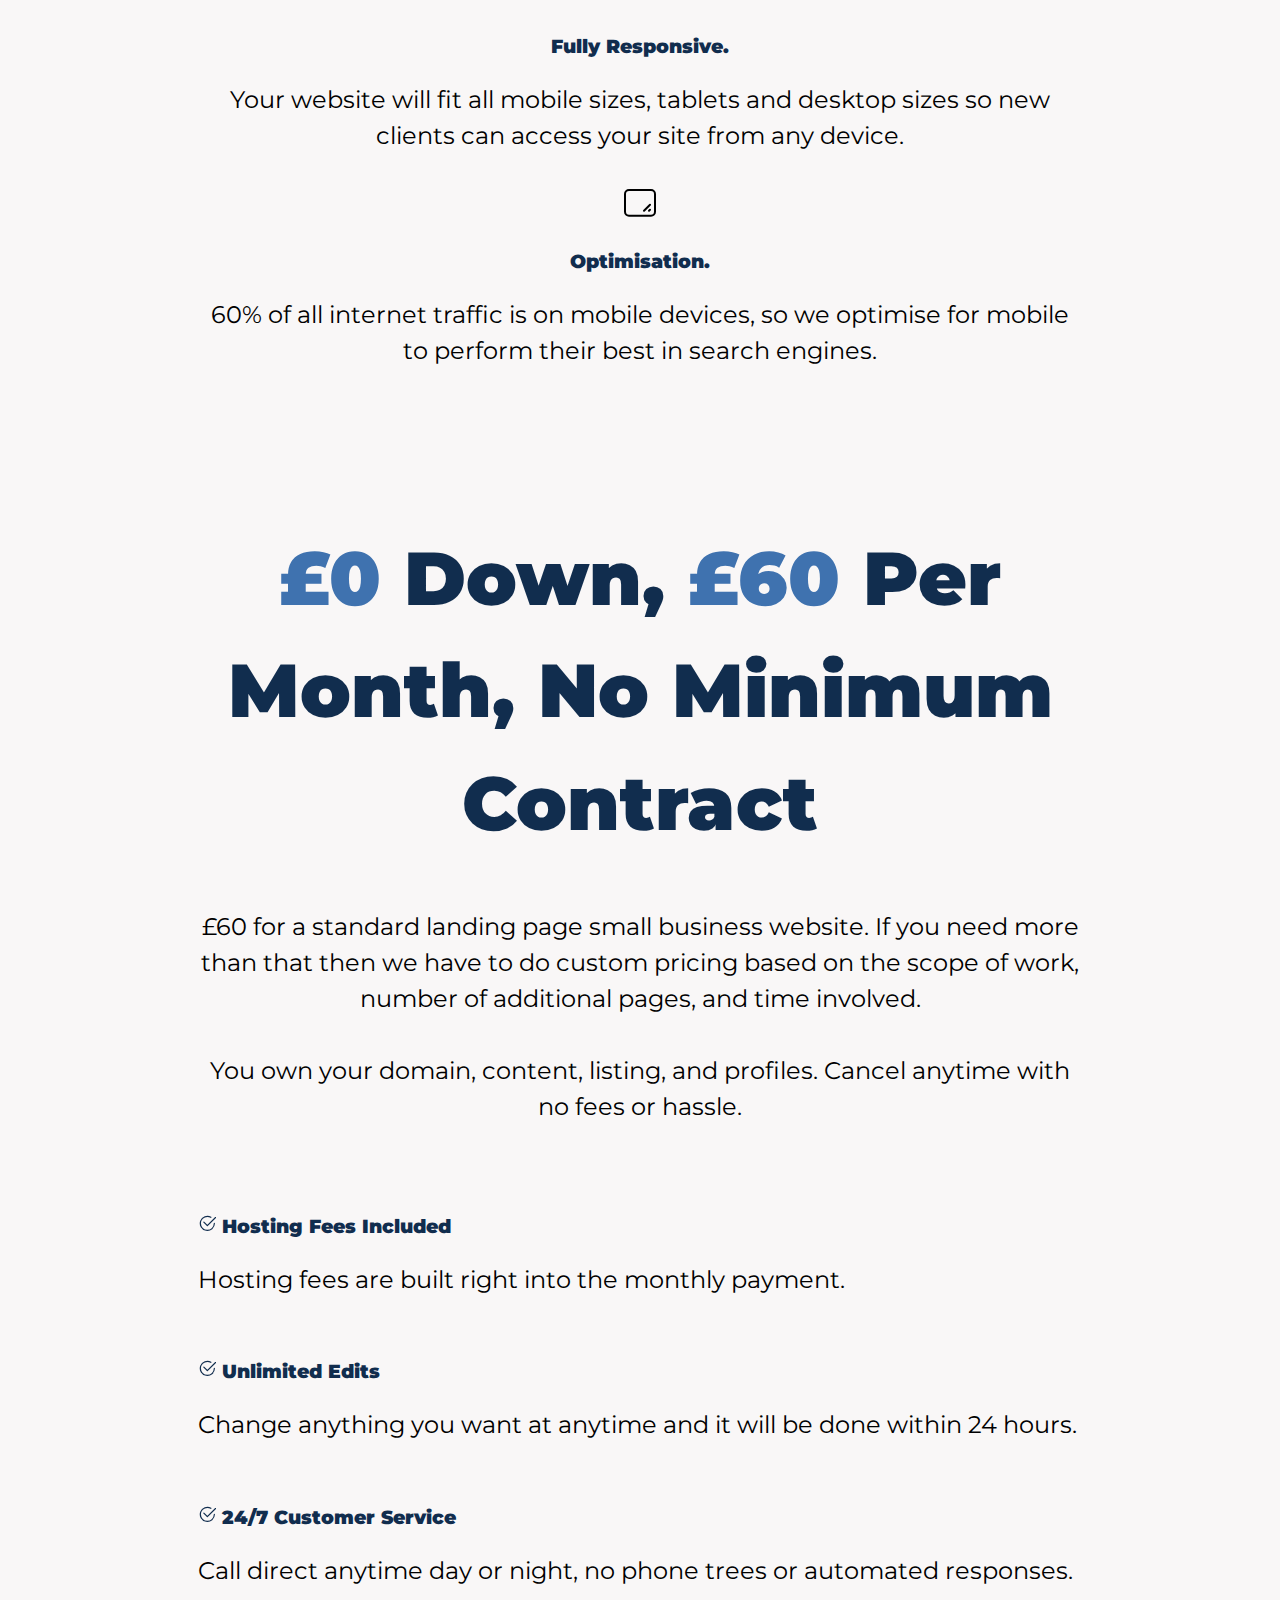
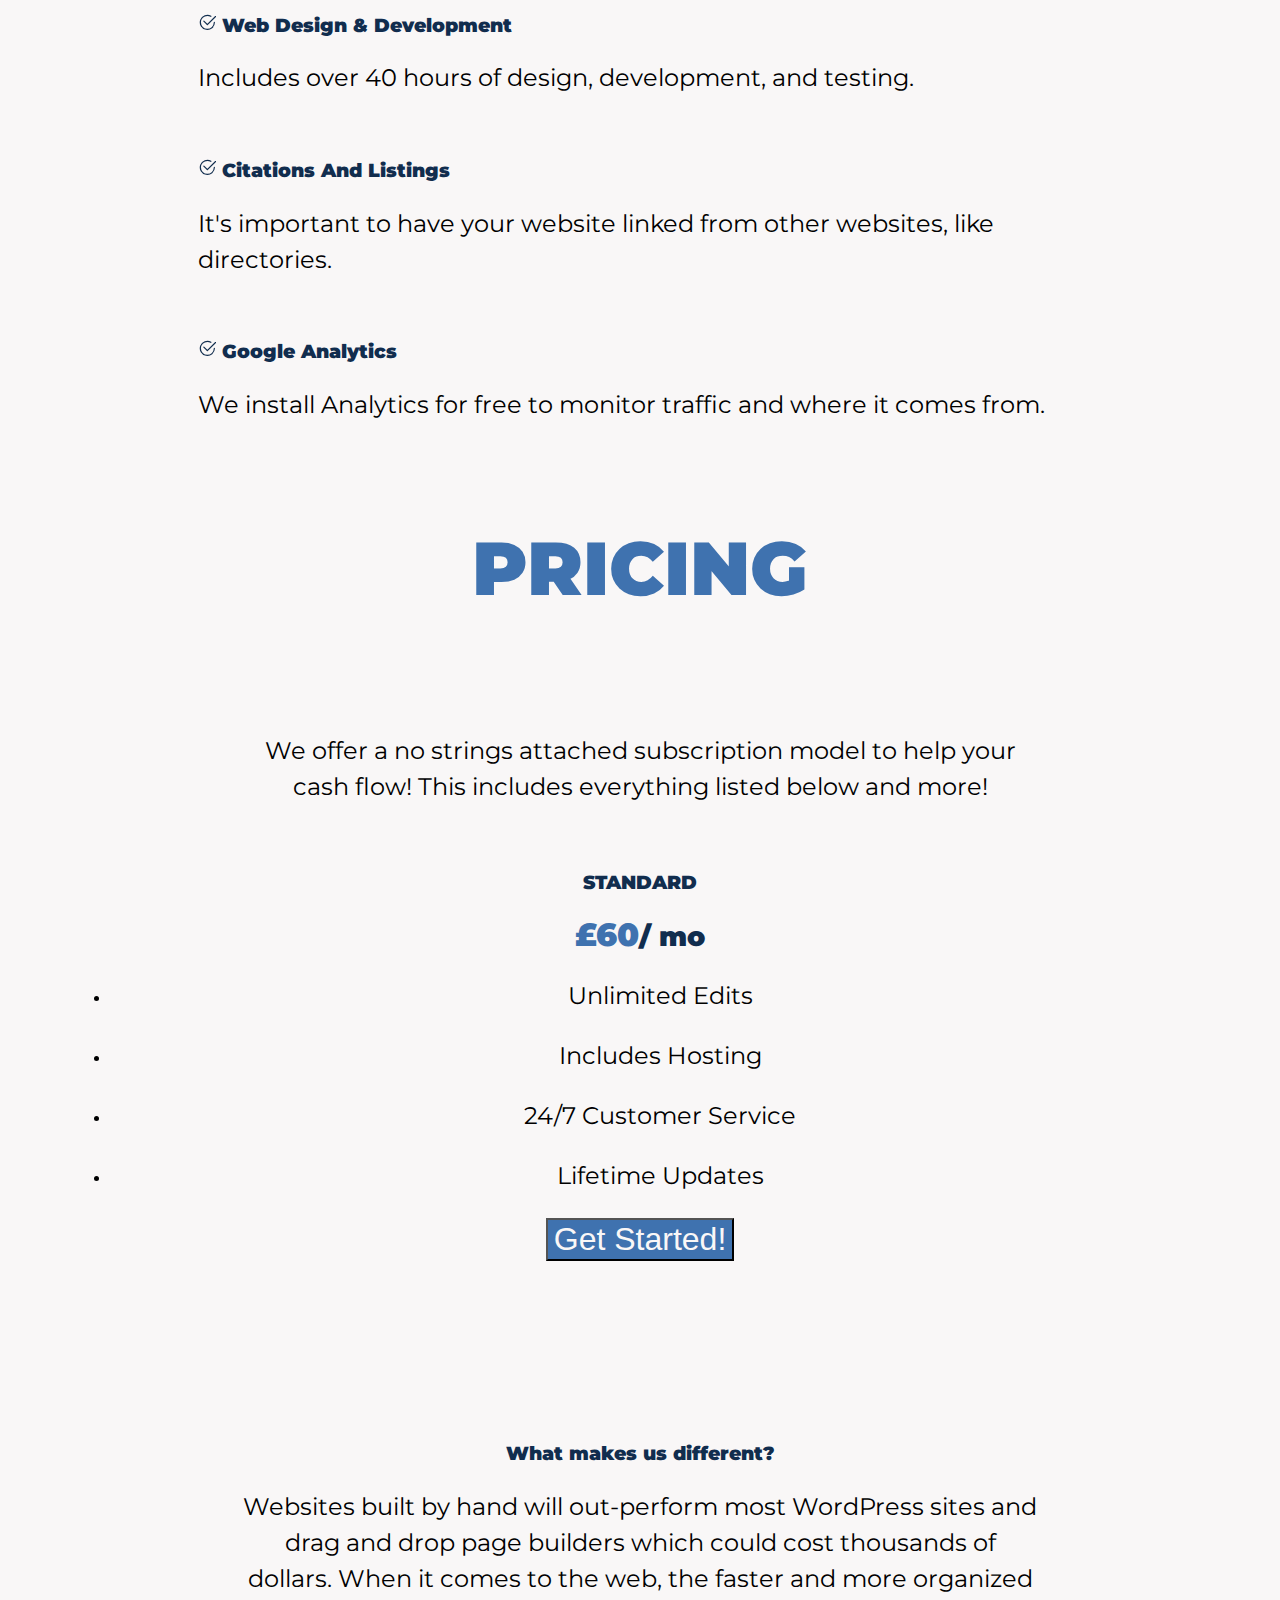
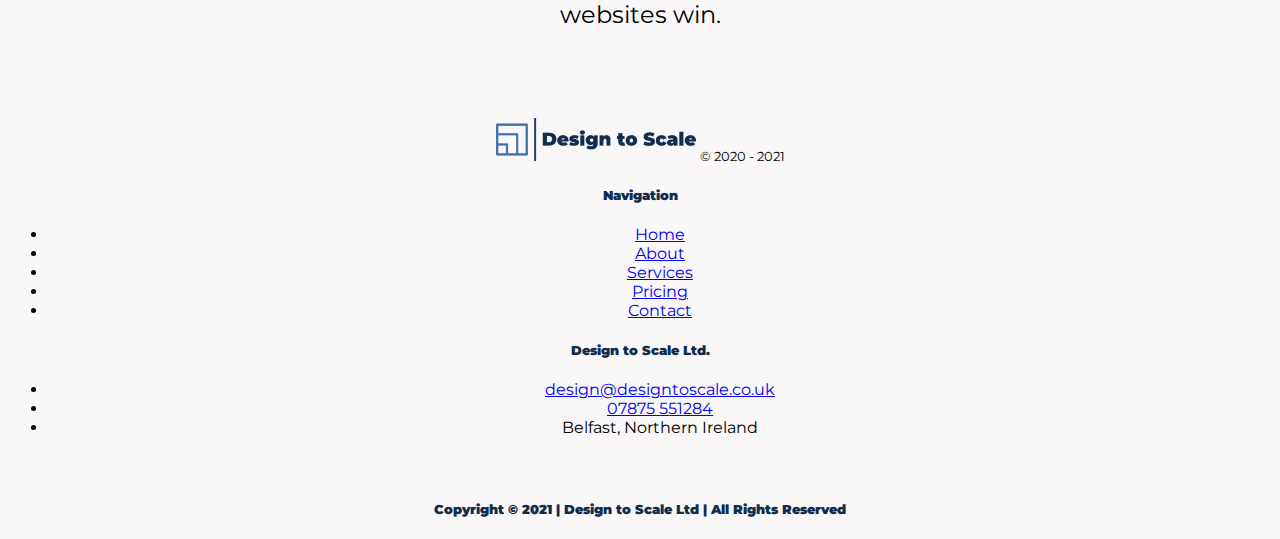
==== commit 8deae28e: "Mobile site adjustments" ====
--- a/index.html
+++ b/index.html
@@ -22,7 +22,7 @@
 
 
   <meta charset="utf-8">
-  <title>Small Business Web Design & Development | Design to Scale</title>
+  <title>Megahit Agency</title>
 </head>
 
 <body>
@@ -64,7 +64,7 @@
         <div class="row title-heading">
           <div class="col-lg-6">
             <h1 class="big-heading">IS YOUR BUSINESS READY TO <span>SCALE?</span></h1>
-            <p class="title-sub-heading">Custom coded websites with superior results starting at £75/mo. Small Business Web Design, Development & Marketing.</p>
+            <p class="title-sub-heading">Custom coded websites with superior results starting at £60/mo. Small Business Web Design, Development & Marketing.</p>
             <button type="button" class="btn btn-outline-dark btn-lg title-button" onclick="location.href='contact.html'">Get Started!</button>
           </div>
 
@@ -143,8 +143,8 @@
 
   <section class="services" id="services">
 
-    <h1 class="section-heading"><span>£0</span> Down, <span>£75</span> Per Month, No Minimum Contract</h1>
-    <p class="title-sub-heading">£75 for a standard landing page small business website. If you need more than that then we have to do custom pricing based on the scope of work, number of additional pages, and time involved. <br><br> You own your domain,
+    <h1 class="section-heading"><span>£0</span> Down, <span>£60</span> Per Month, No Minimum Contract</h1>
+    <p class="title-sub-heading">£60 for a standard landing page small business website. If you need more than that then we have to do custom pricing based on the scope of work, number of additional pages, and time involved. <br><br> You own your domain,
       content, listing, and profiles. Cancel anytime with no fees or hassle. </p>
 
 
@@ -173,7 +173,7 @@
                   <path fill-rule="evenodd" d="M8 2.5A5.5 5.5 0 1 0 13.5 8a.5.5 0 0 1 1 0 6.5 6.5 0 1 1-3.25-5.63.5.5 0 1 1-.5.865A5.472 5.472 0 0 0 8 2.5z" />
                 </svg> Unlimited Edits
               </h3>
-              <p>Change anything you want at anytime and it will be done that day.</p>
+              <p>Change anything you want at anytime and it will be done within 24 hours.</p>
             </div>
           </div>
           <div class="list-item">
@@ -247,64 +247,36 @@
   <section class="pricing" id="pricing">
 
 
-    <div class="pricing-header px-3 py-3 pt-md-5 pb-md-4 mx-auto text-center">
+    <div class="pricing-header mx-auto text-center">
       <h2 class="section-heading"><span>PRICING</span></h2>
     </div>
 
-    <div class="row">
-      <div class="pricing-column col-lg-4 col-md-6">
+  <div class="pricingSubText">
+    <p>We offer a no strings attached subscription model to help your cash flow! This includes everything listed below and more!</p>
+</div>
+
+      <div class="pricing-column col-lg-12">
         <div class="card">
           <div class="card-header">
             <h3>STANDARD</h3>
           </div>
           <div class="card-body">
-            <h1 class="card-title pricing-card-title"><span>£75</span><small class="text-muted">/ mo</small></h1>
+            <h1 class="card-title pricing-card-title"><span>£60</span><small class="text-muted">/ mo</small></h1>
             <ul class="list-unstyled mt-3 mb-4">
-              <li>Unlimited Edits</li>
-              <li>Includes Hosting</li>
-              <li>24/7 Customer Service</li>
-              <li>Lifetime Updates</li>
+              <li><p>Unlimited Edits</p></li>
+              <li><p>Includes Hosting</p></li>
+              <li><p>24/7 Customer Service</p></li>
+              <li><p>Lifetime Updates</p></li>
             </ul>
-            <button type="button" class="btn btn-lg btn-block btn-outline-dark" onclick="location.href='contact.html'">Get Started!</button>
-          </div>
-        </div>
-      </div>
-
-
-      <div class="pricing-column col-lg-4 col-md-6">
-        <div class="card">
-          <div class="card-header">
-            <h3>BLOGGING</h3>
-          </div>
-          <div class="card-body">
-            <h1 class="card-title pricing-card-title"><span>£120</span><small class="text-muted">/ mo</small></h1>
-            <ul class="list-unstyled mt-3 mb-4">
-              <li>5 Posts per Month</li>
-              <li>Dedicated CMS</li>
-              <li>Keyword Analysis</li>
-              <li>Grow Your Followers</li>
-            </ul>
-            <button type="button" class="btn btn-lg btn-block btn-outline-dark" onclick="location.href='contact.html'">Get Started!</button>
-          </div>
-        </div>
-      </div>
-
-      <div class="pricing-column col-lg-4">
-        <div class="card">
-          <div class="card-header">
-            <h3>E-COMMERCE</h3>
-          </div>
-          <div class="card-body">
-            <h1 class="card-title pricing-card-title"><span>£200</span><small class="text-muted">/ mo</small></h1>
-            <ul class="list-unstyled mt-3 mb-4">
-              <li>Multi-page Website</li>
-              <li>Stock and Inventory Management</li>
-              <li>Social Media Ad Ready</li>
-              <li>Generate Leads</li>
-            </ul>
-            <button type="button" class="btn btn-lg btn-block btn-outline-dark" onclick="location.href='contact.html'">Get Started!</button>
-          </div>
-        </div>
+            <button type="button" class="btn btn-lg  btn-outline-dark" onclick="location.href='contact.html'">Get Started!</button>
+          </div>
+        </div>
+      </div>
+
+      <div class="pricingSubText">
+        <h3>What makes us different?</h3>
+           <p>Websites built by hand will out-perform most WordPress sites and drag and drop page builders which could cost thousands of dollars.
+          When it comes to the web, the faster and more organized websites win.</p>
       </div>
     </div>
 
@@ -336,7 +308,7 @@
         <div class="col-lg-3">
           <h5>Design to Scale Ltd.</h5>
           <ul class="list-unstyled text-small">
-            <li><a class="text-muted" href="mailto:info@designtoscale.co.uk">info@designtoscale.co.uk</a></li>
+            <li><a class="text-muted" href="mailto:design@designtoscale.co.uk">design@designtoscale.co.uk</a></li>
             <li><a class="text-muted" href="tel:+447875551284">07875 551284</a></li>
               <li class="text-muted">Belfast, Northern Ireland </li>
           </ul>
--- a/css/styles.css
+++ b/css/styles.css
@@ -11,6 +11,7 @@
 
 #title {
   background-color: #DBE2EF;
+  min-height: 100vh;
 }
 
 
@@ -35,7 +36,6 @@
   padding-left: 1.5rem;
   padding-right: 1.5rem;
   font-size: 20px;
-
 }
 
 
@@ -50,9 +50,12 @@
 }
 
 #pricing {
-  padding: 0 5% 0;
-}
-
+  padding: 0 5% 0; !important
+}
+
+.pricingSubText {
+  padding: 2% 15% 2%;
+}
 
 span {
   color: #3f72af;
@@ -92,7 +95,12 @@
 }
 
 .services {
-  margin: 0% 20% 0%;
+  margin: 0% 15% 0%;
+}
+
+.pricing-column {
+  padding-left: 20%;
+  padding-right: 20%;
 }
 
 /* Containers */
@@ -153,7 +161,7 @@
 @media (max-width: 1028px) {
 
   p {
-    font-size: 40px;
+    font-size: 2rem;
   }
 
   h3 {
@@ -199,31 +207,43 @@
 
 @media (max-width: 1350px) {
 
-  #title .container-fluid {
-    text-align: left;
-  }
-
-  .mockup {
-    position: relative;
-    transform: rotate(0);
-  }
-
-  .company-logo {
-    width: 60%;
+  .navbar {
+    font-size: 2rem;
+  }
+
+  .navbar-toggler-icon {
+    width: 3em;
+    height: 3em;
+  }
+
+  .title-heading {
+    position: relative;
+    padding: 10% 5% 10%;
+  }
+
+  .big-heading {
+    padding: 10% 5% 10%;
+  }
+
+  .btn-outline-dark {
+    margin-bottom: 100px;
+    font-size: 2rem;
   }
 
   #what-we-do {
     position: relative;
   }
 
-  .title-heading {
-    position: relative;
-  }
-
-  #title-img {
-    display: none;
-  }
-
-
-
-}
+  .pricing-column {
+    padding-left: 0;
+    padding-right: 0;
+  }
+
+  .pricingSubText h3 {
+    padding-top: 5%;
+  }
+
+
+
+
+}
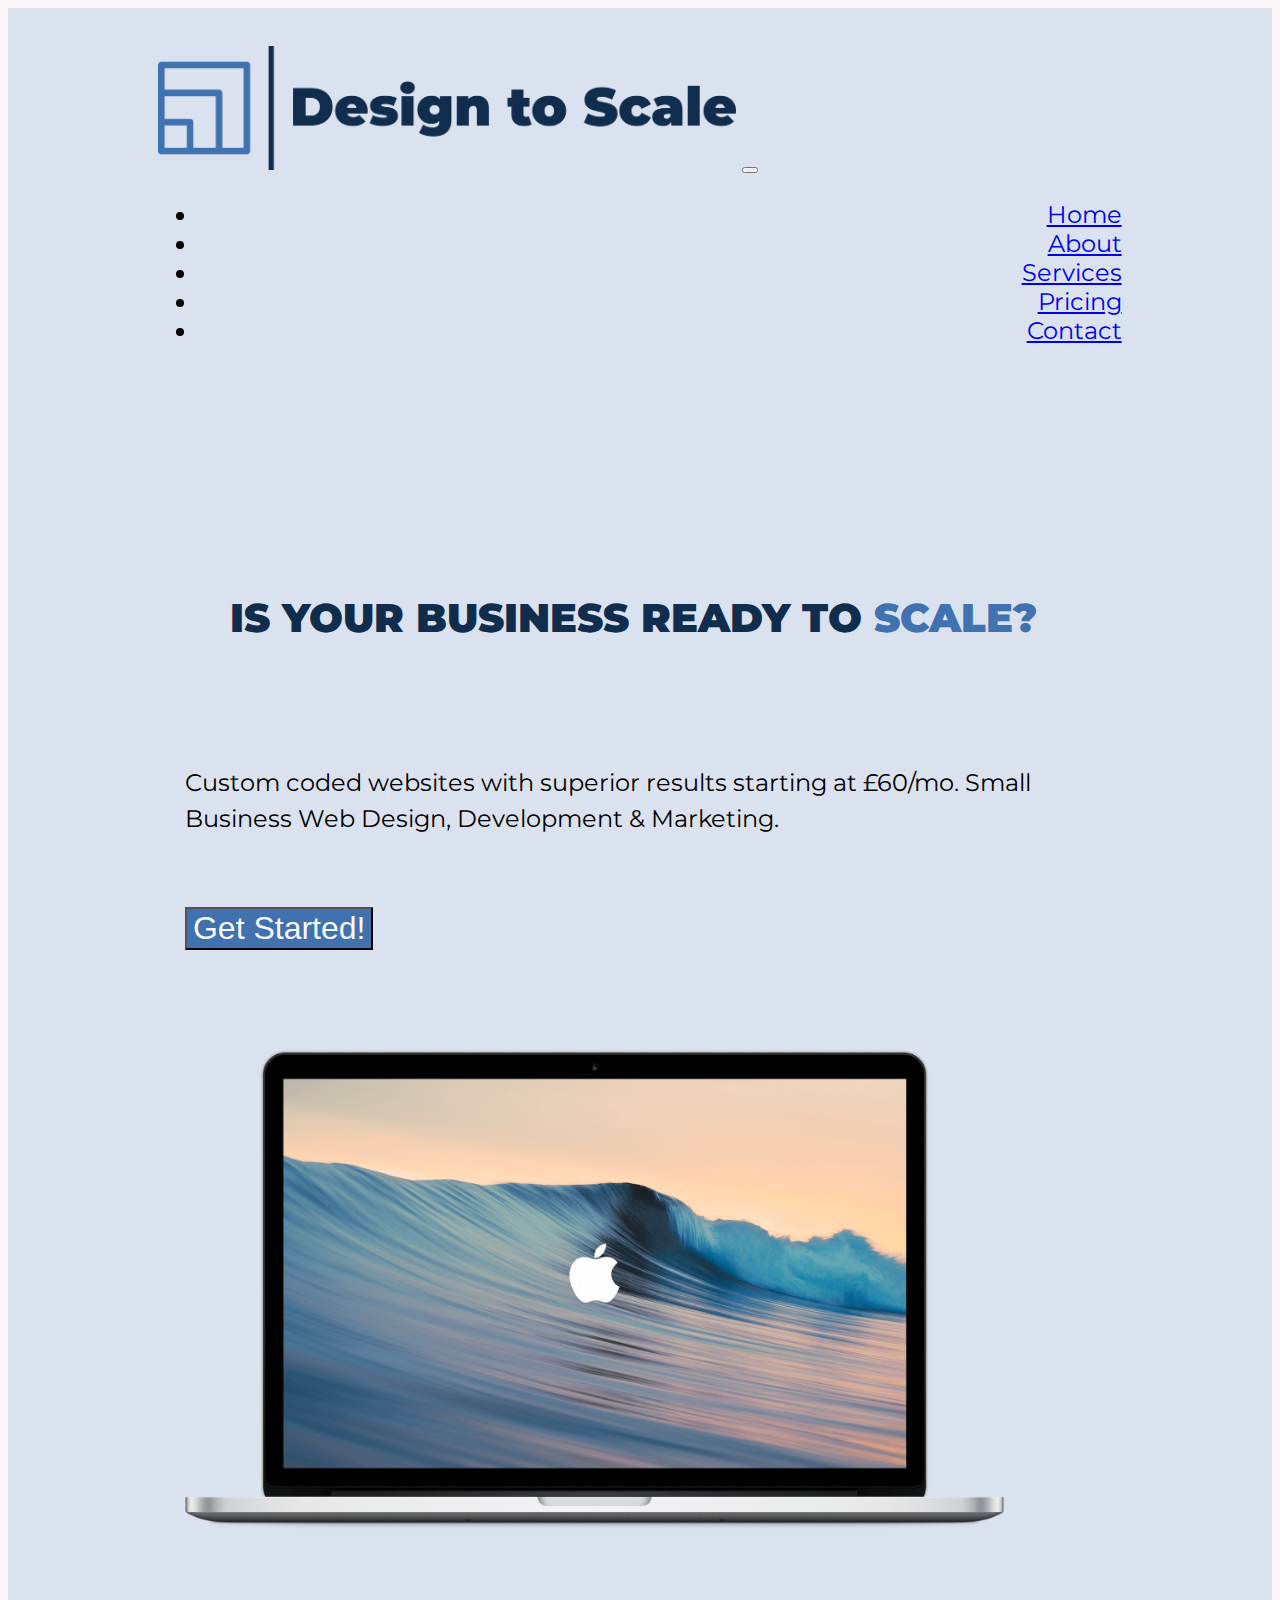
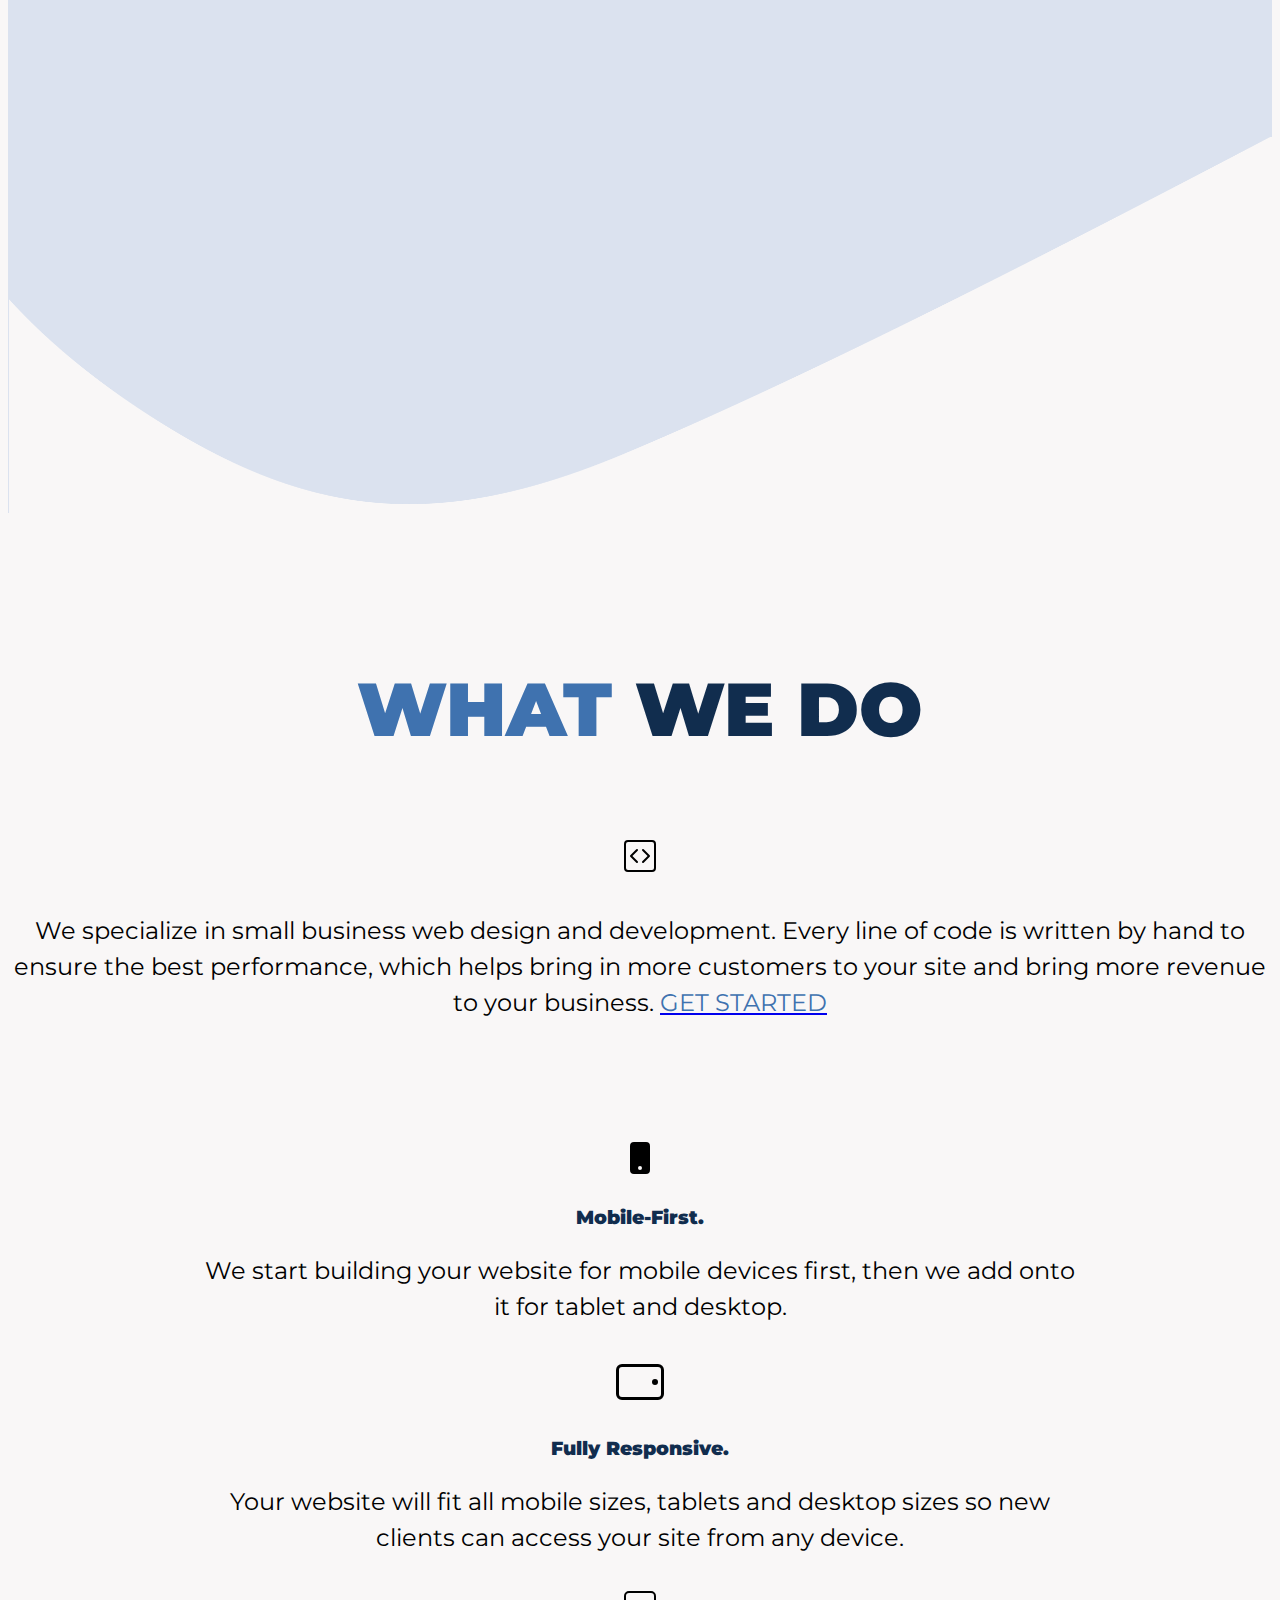
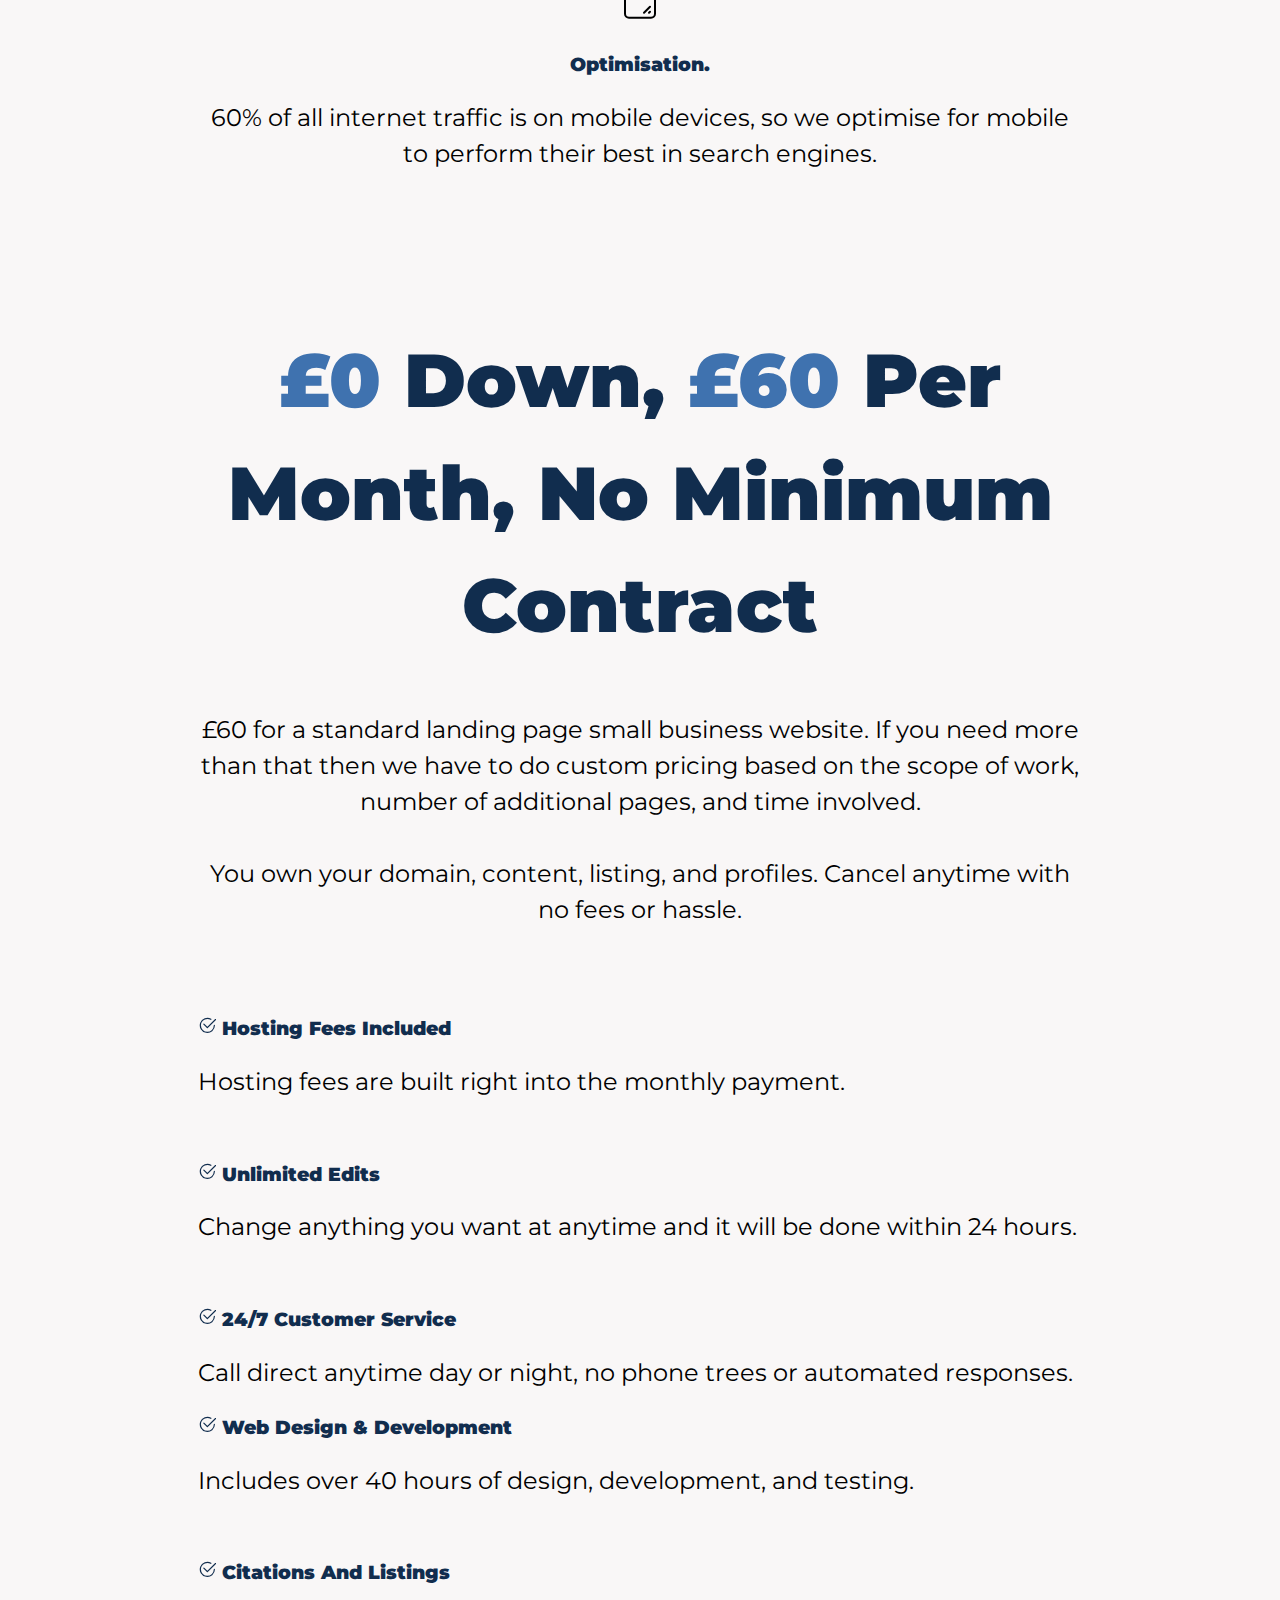
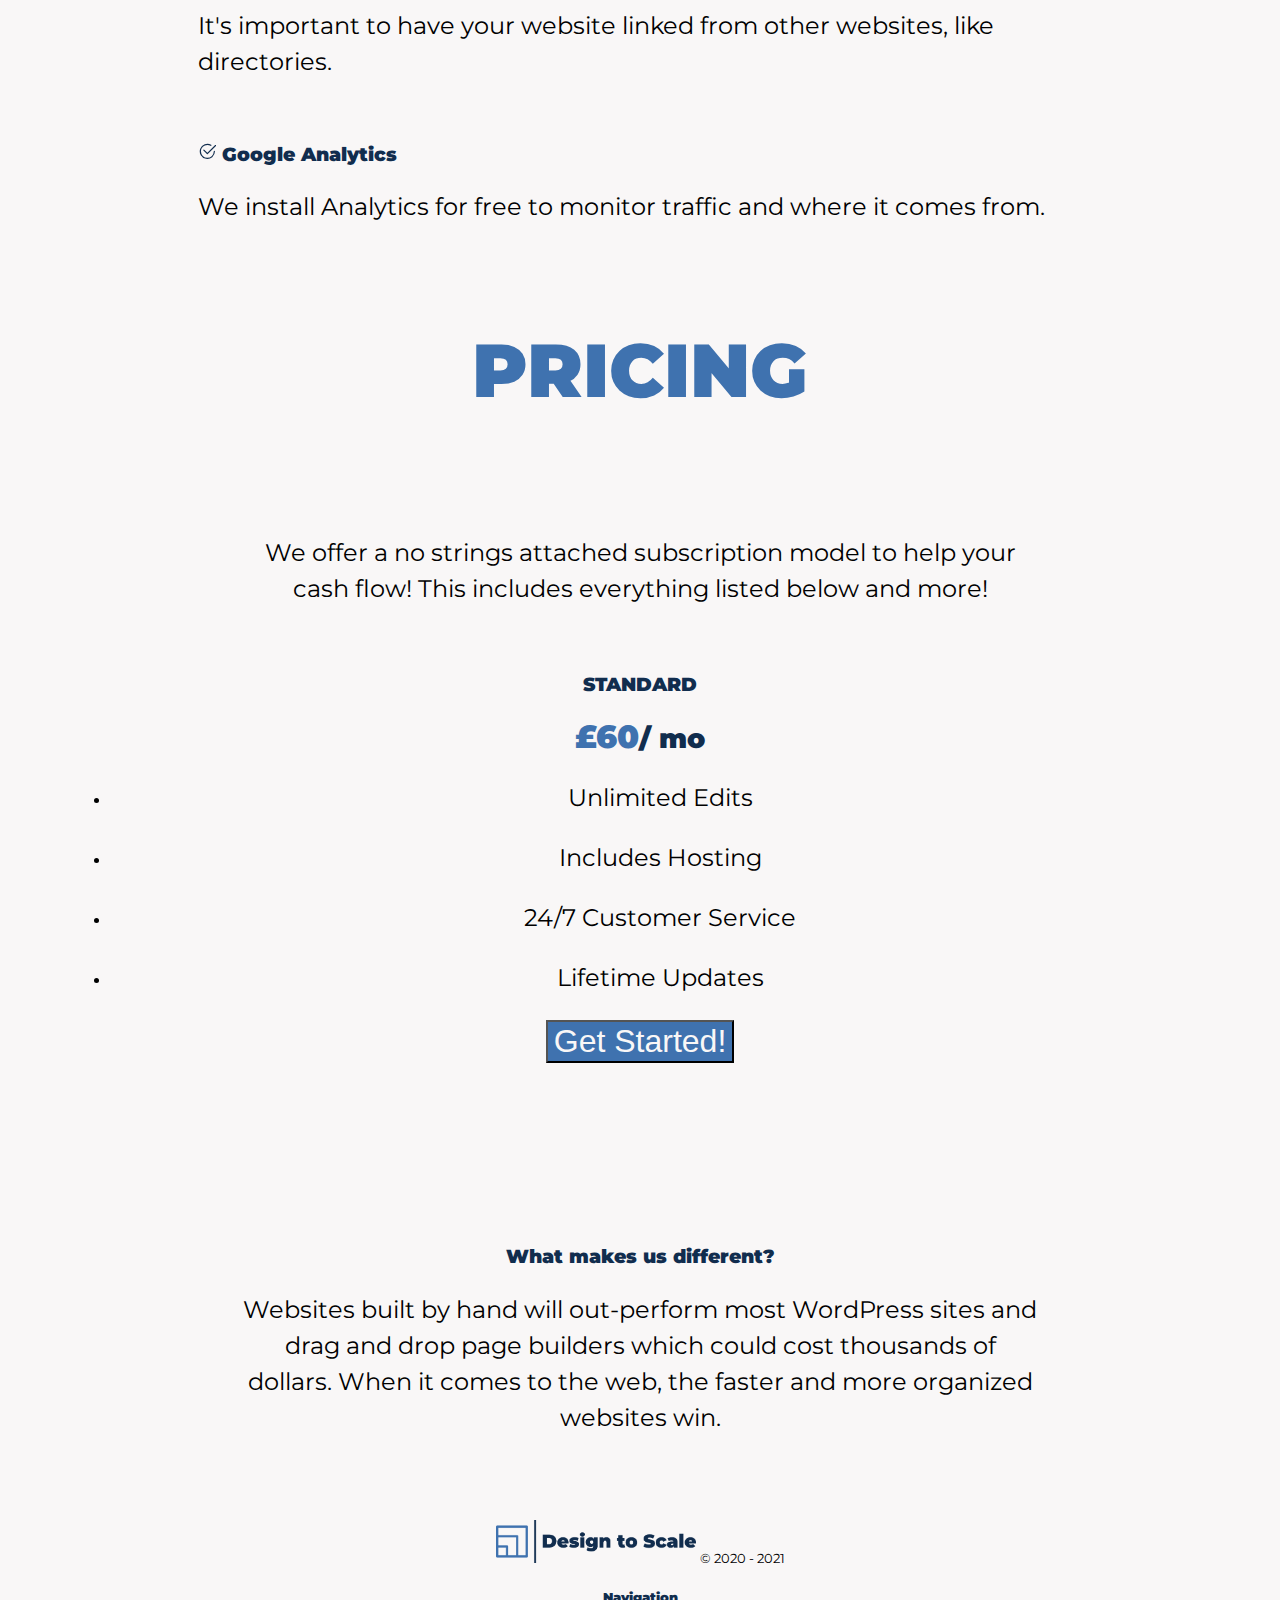
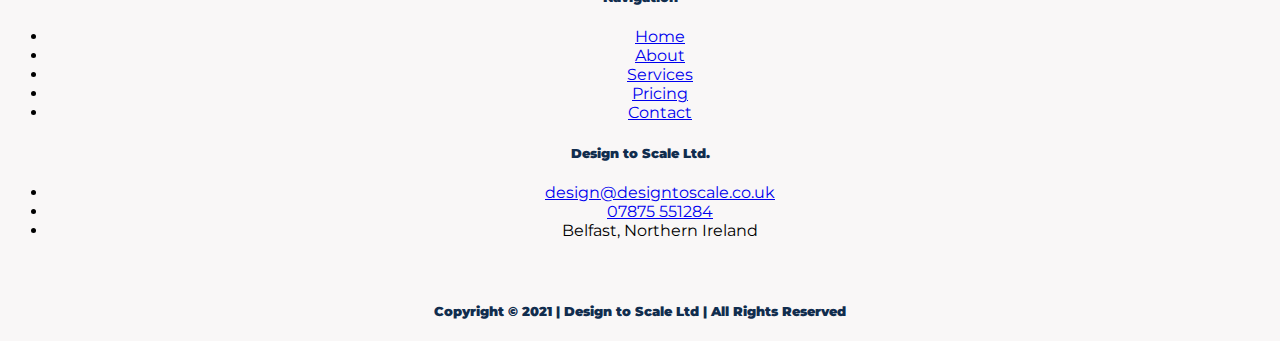
==== commit cce09e5b: "Reduce Image Size" ====
--- a/index.html
+++ b/index.html
@@ -5,7 +5,14 @@
 
   <!-- Favicon -->
 
-  <link rel="icon" href="favicon.ico">
+
+<link rel="apple-touch-icon" sizes="180x180" href="favicon/apple-touch-icon.png">
+<link rel="icon" type="image/png" sizes="32x32" href="favicon/favicon-32x32.png">
+<link rel="icon" type="image/png" sizes="16x16" href="favicon/favicon-16x16.png">
+<link rel="manifest" href="favicon/site.webmanifest">
+<link rel="mask-icon" href="favicon/safari-pinned-tab.svg" color="#5bbad5">
+<meta name="msapplication-TileColor" content="#da532c">
+<meta name="theme-color" content="#ffffff">
 
   <!-- Fonts -->
 
@@ -22,7 +29,7 @@
 
 
   <meta charset="utf-8">
-  <title>Megahit Agency</title>
+  <title>Design to Scale</title>
 </head>
 
 <body>
@@ -69,7 +76,7 @@
           </div>
 
           <div class="col-lg-6">
-            <img class="mockup" src="images/macbook-mockup1.png" alt="mockup">
+            <img class="mockup" src="images/macbook-mockup1-3.png" alt="mockup">
           </div>
 
         </div>
--- a/css/styles.css
+++ b/css/styles.css
@@ -161,7 +161,7 @@
 @media (max-width: 1028px) {
 
   p {
-    font-size: 2rem;
+    font-size: 1.5rem;
   }
 
   h3 {
@@ -208,12 +208,12 @@
 @media (max-width: 1350px) {
 
   .navbar {
-    font-size: 2rem;
+    font-size: 1.5rem;
   }
 
   .navbar-toggler-icon {
-    width: 3em;
-    height: 3em;
+    width: 2em;
+    height: 2em;
   }
 
   .title-heading {
@@ -223,6 +223,7 @@
 
   .big-heading {
     padding: 10% 5% 10%;
+    font-size: 2.5rem;
   }
 
   .btn-outline-dark {
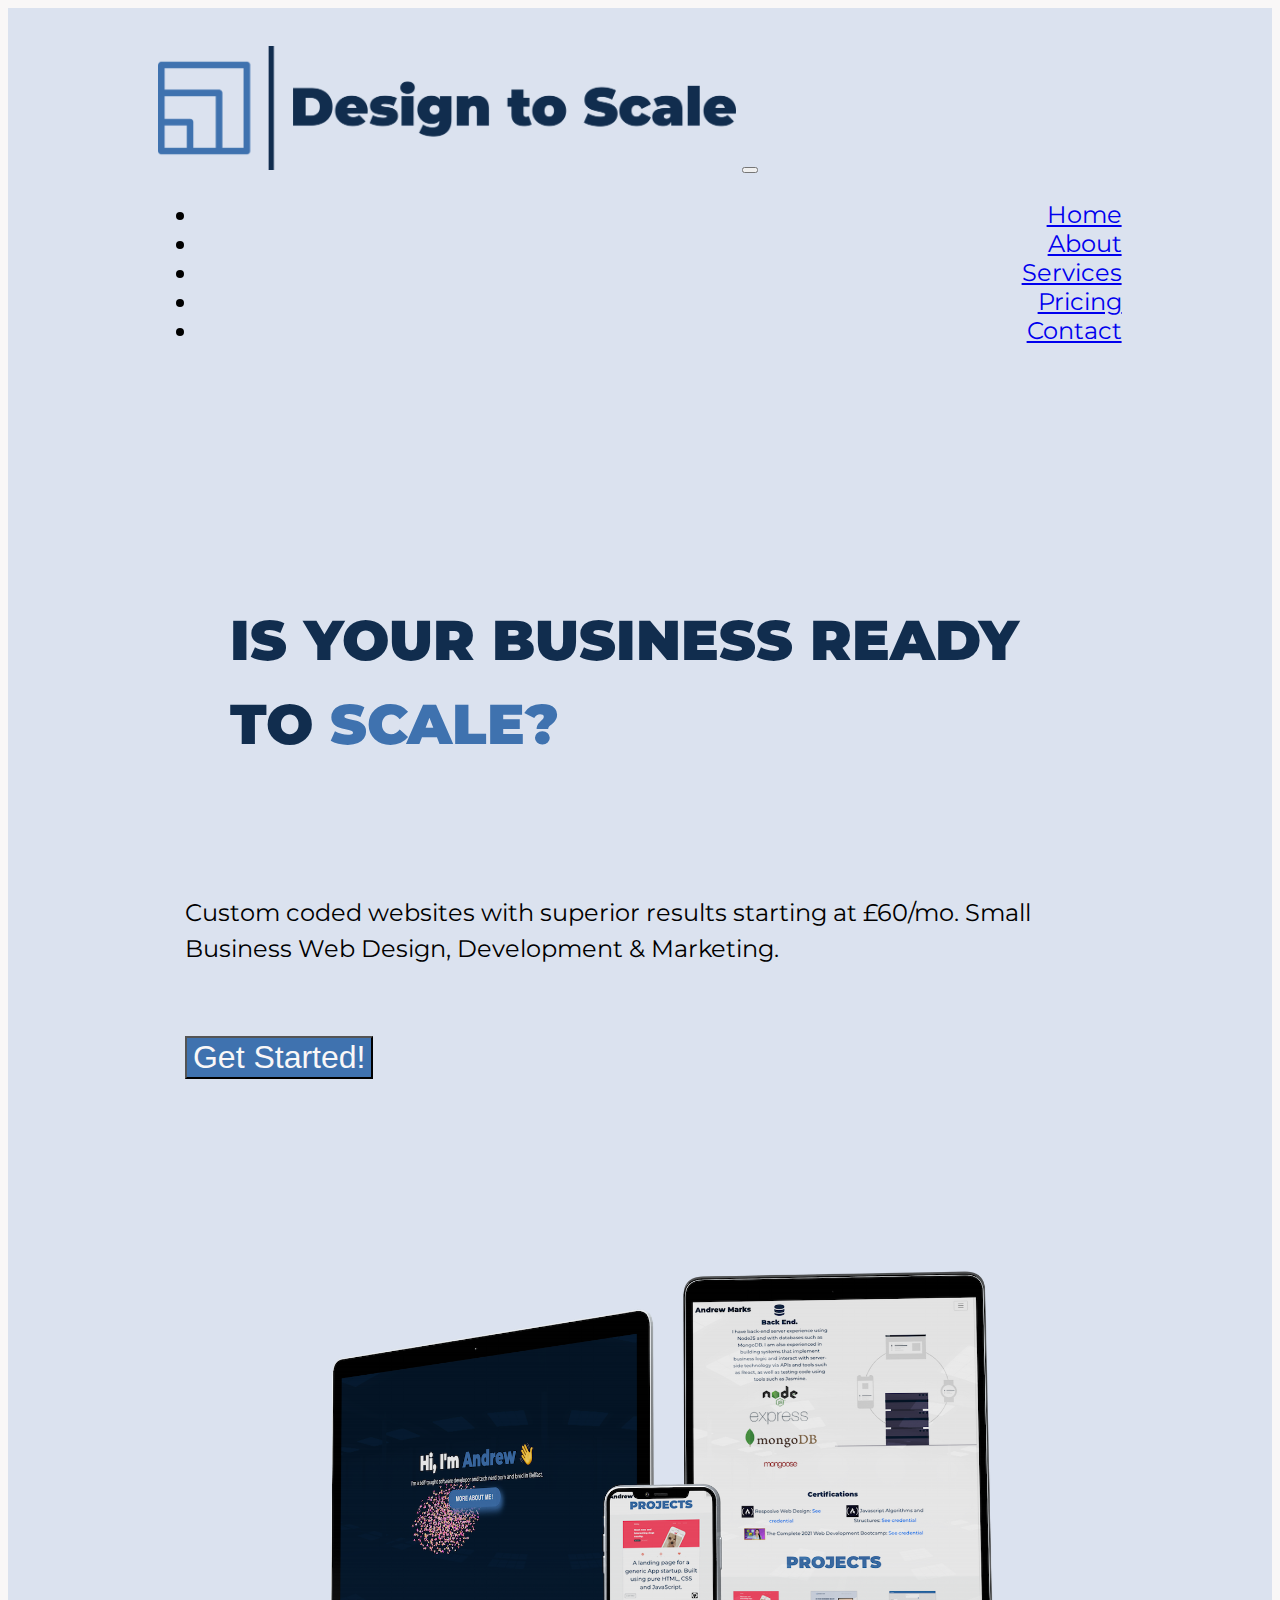
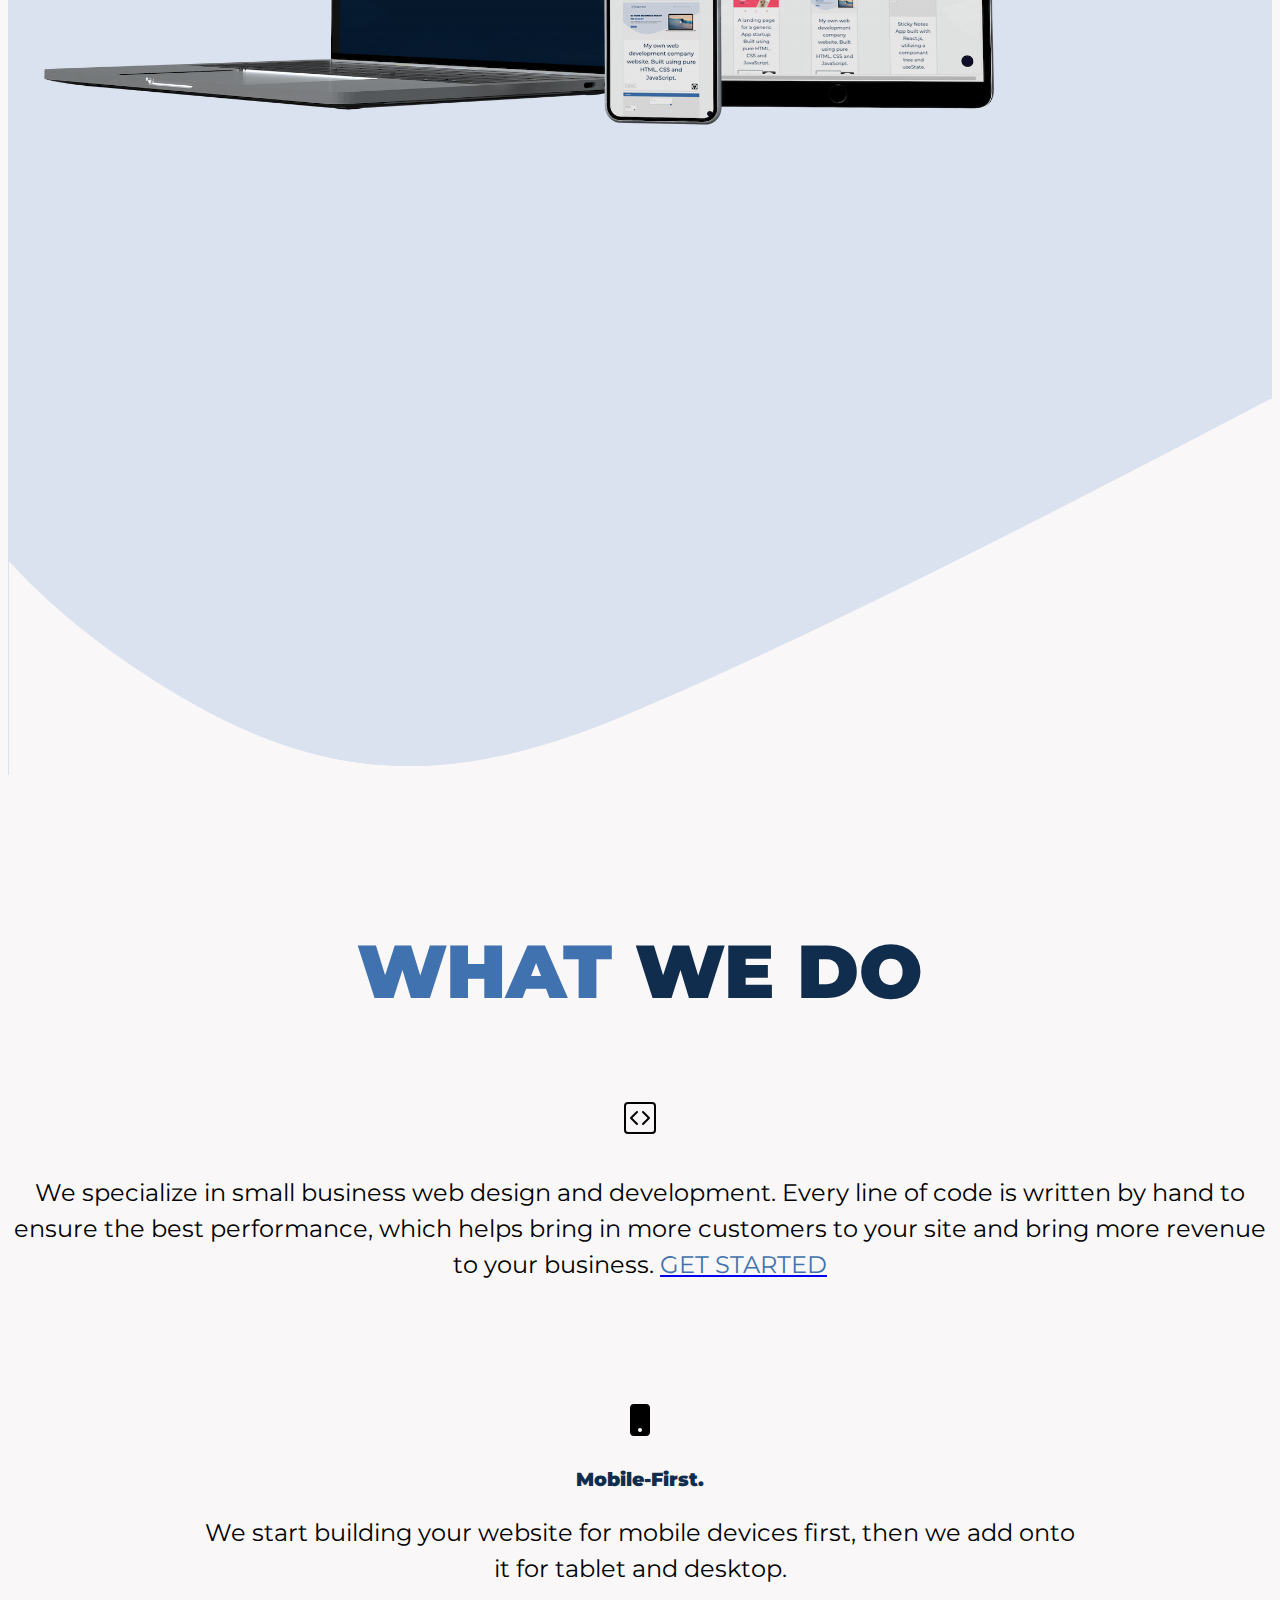
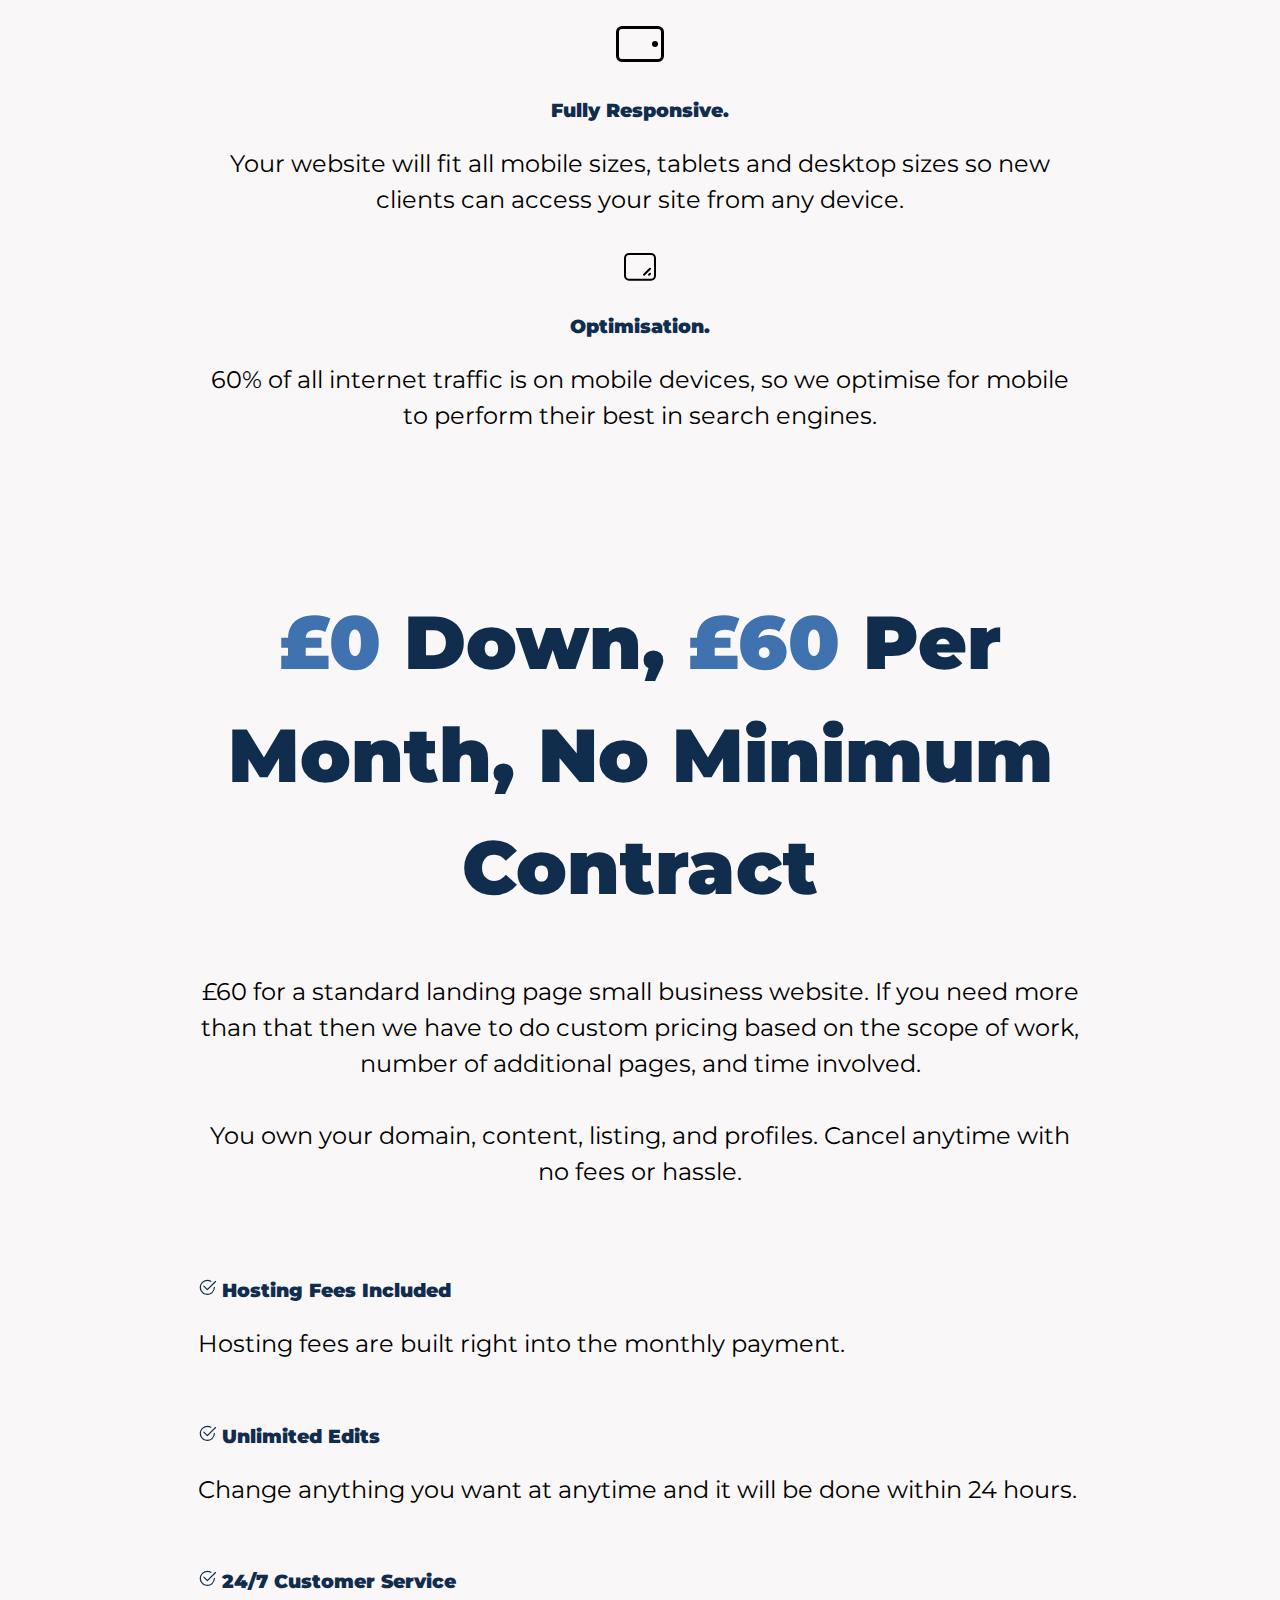
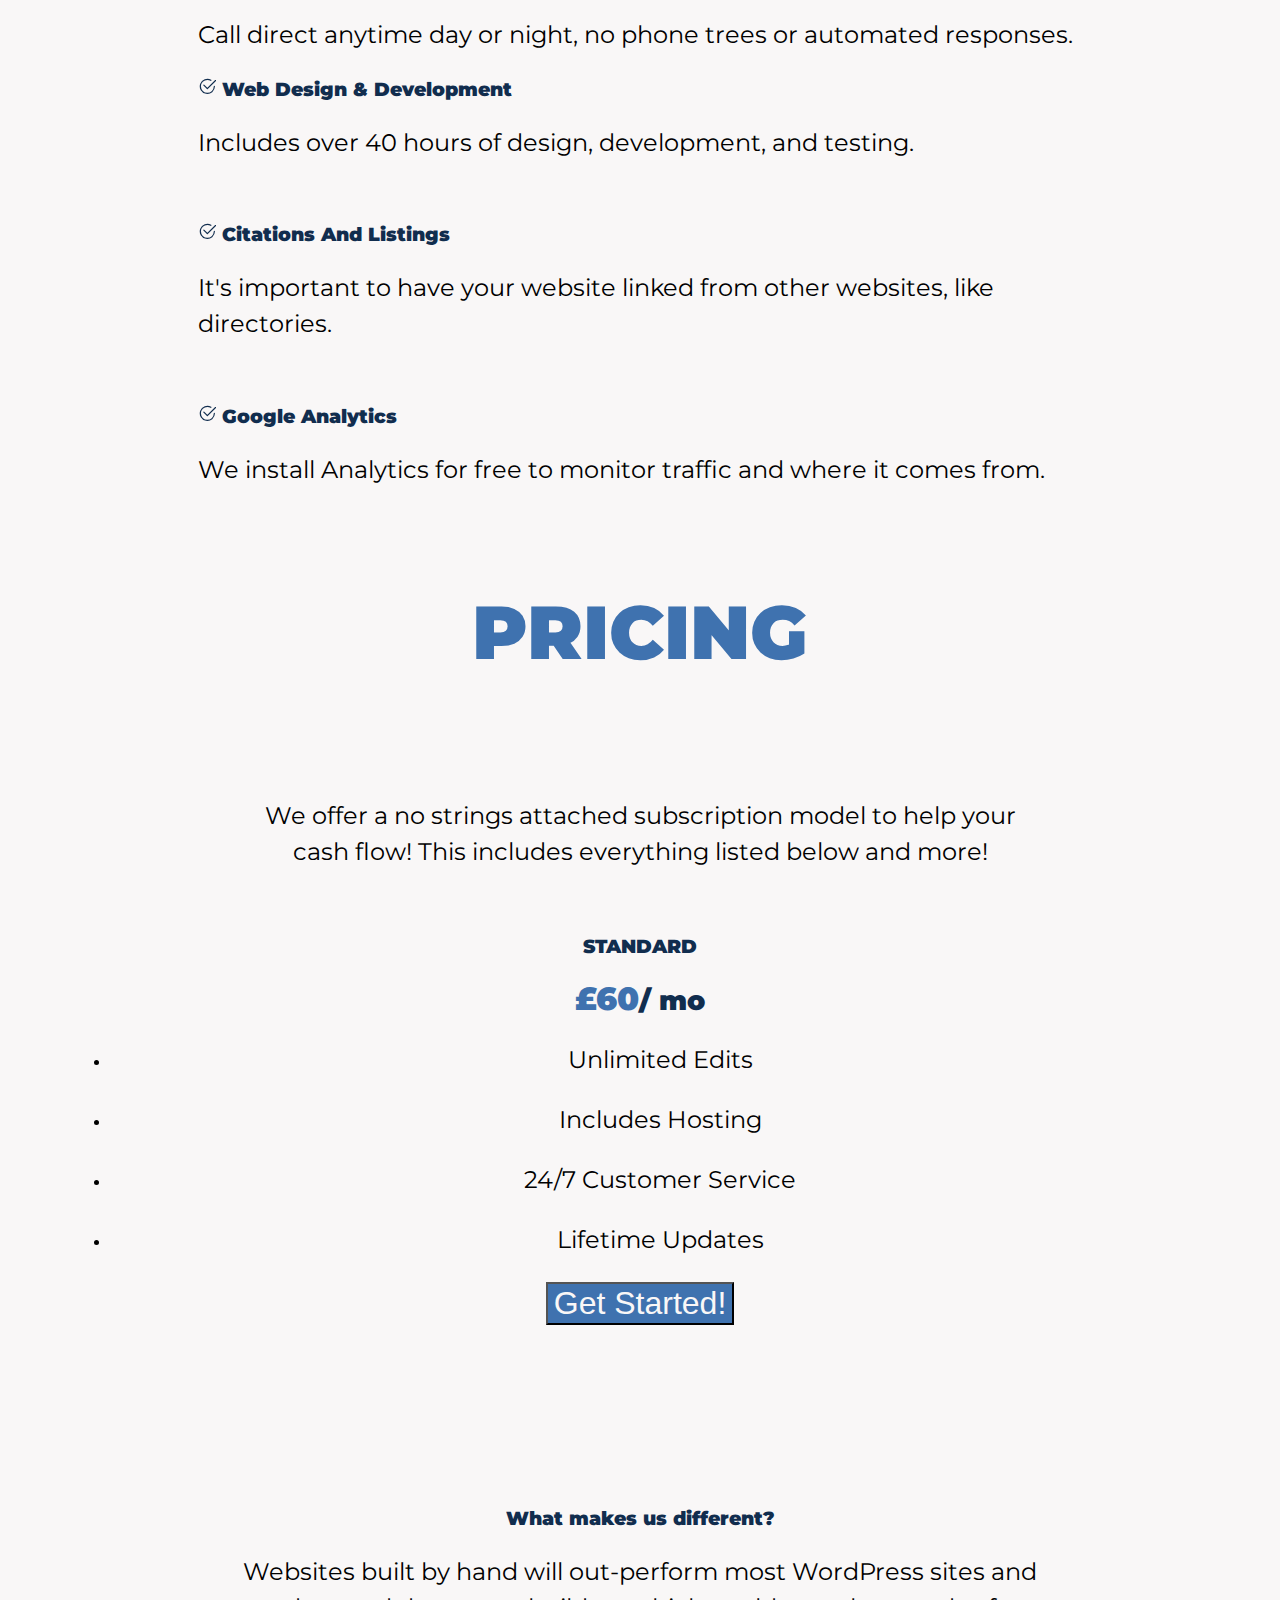
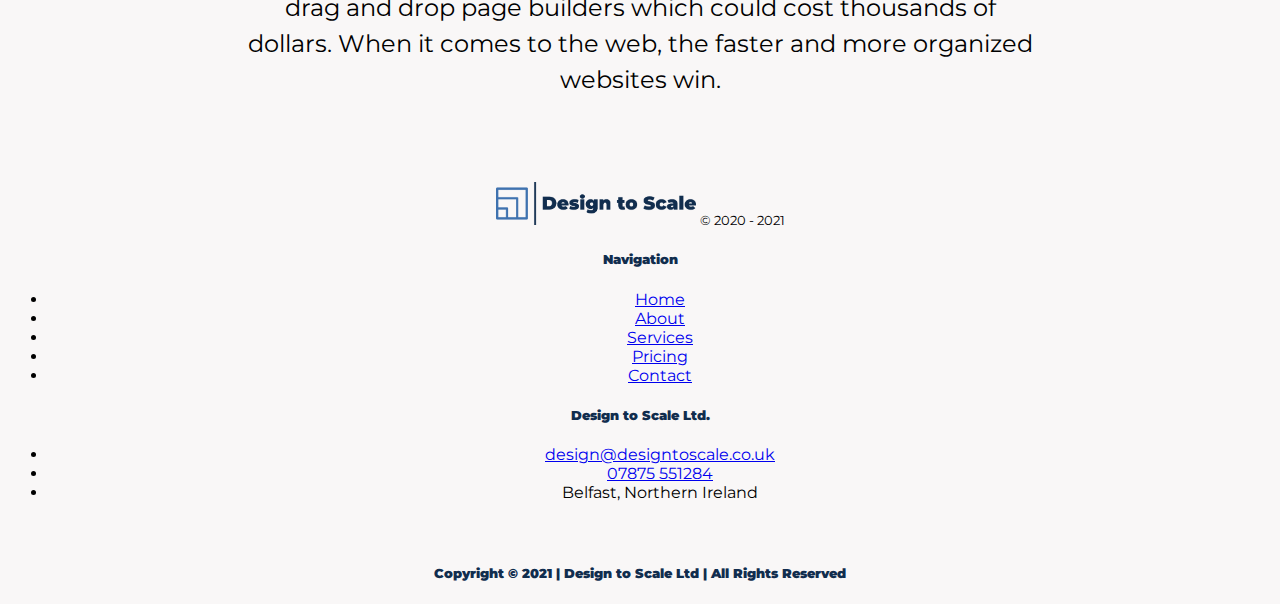
==== commit 7415b66b: "Reduce Image Size" ====
--- a/index.html
+++ b/index.html
@@ -76,7 +76,7 @@
           </div>
 
           <div class="col-lg-6">
-            <img class="mockup" src="images/macbook-mockup1-3.png" alt="mockup">
+            <img class="mockup" src="images/PBLTHH1.png" alt="mockup">
           </div>
 
         </div>
--- a/css/styles.css
+++ b/css/styles.css
@@ -127,9 +127,10 @@
 }
 
 .mockup {
-  width: 90%;
+  width: 120%;
   position: relative;
-  right: 0%;
+  right: 20%;
+  bottom: 15%;
 }
 
 .btn-outline-dark {
@@ -161,7 +162,7 @@
 @media (max-width: 1028px) {
 
   p {
-    font-size: 1.5rem;
+    font-size: 2rem;
   }
 
   h3 {
@@ -177,8 +178,8 @@
   }
 
   .mockup {
-    position: static;
-    transform: rotate(0);
+    position: relative;
+    right: 10%;
   }
 
   .company-logo {
@@ -223,7 +224,6 @@
 
   .big-heading {
     padding: 10% 5% 10%;
-    font-size: 2.5rem;
   }
 
   .btn-outline-dark {
